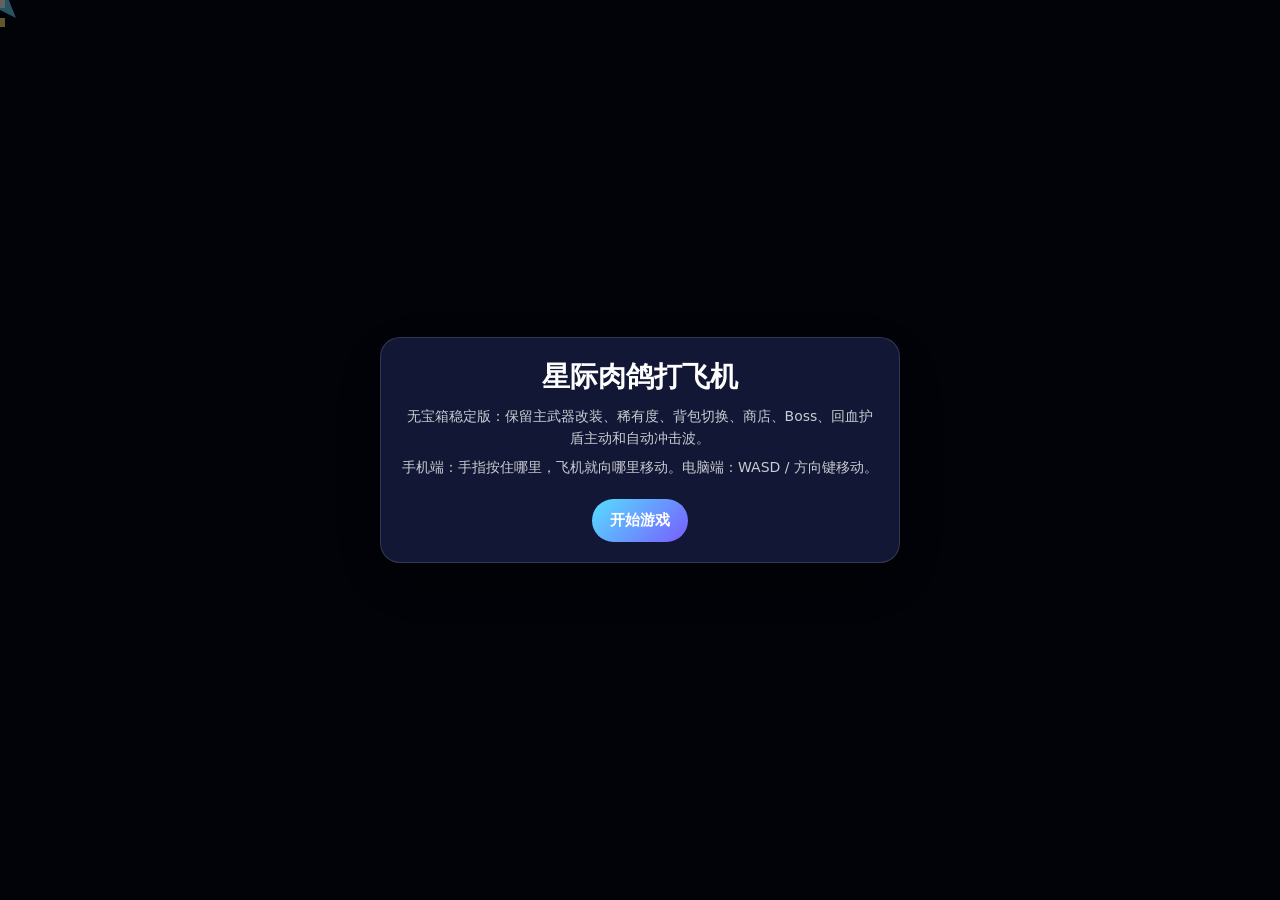
==== plane.html @ 8356c058 "init" ====
﻿<!DOCTYPE html>
<html lang="zh-CN">
<head>
  <meta charset="UTF-8" />
  <meta name="viewport" content="width=device-width, initial-scale=1.0, maximum-scale=1.0, user-scalable=no, viewport-fit=cover" />
  <title>肉鸽打飞机 - 无宝箱稳定版</title>
  <style>
    *{box-sizing:border-box;-webkit-tap-highlight-color:transparent;user-select:none}
    html,body{margin:0;width:100%;height:100%;overflow:hidden;background:#050816;color:#fff;font-family:system-ui,-apple-system,BlinkMacSystemFont,"Segoe UI",sans-serif;touch-action:none}
    #game{display:block;width:100vw;height:100vh;background:radial-gradient(circle at top,#14204a 0%,#050816 58%,#02030a 100%);touch-action:none}
    .panel{position:fixed;inset:0;z-index:20;display:flex;align-items:center;justify-content:center;padding:18px;background:rgba(0,0,0,.62)}
    .card{width:min(94vw,520px);max-height:88vh;overflow:auto;padding:20px;border-radius:20px;background:#111735;border:1px solid rgba(255,255,255,.14);text-align:center;box-shadow:0 18px 60px rgba(0,0,0,.45)}
    h1{margin:0 0 10px;font-size:28px} h2{margin:0 0 12px;font-size:22px} h3{margin:14px 0 8px;font-size:16px;text-align:left}
    p{margin:8px 0;color:rgba(255,255,255,.78);line-height:1.55;font-size:14px}.hidden{display:none!important}
    .btn{border:0;margin-top:12px;padding:12px 18px;border-radius:999px;background:linear-gradient(135deg,#55dfff,#785cff);color:#fff;font-size:15px;font-weight:800;cursor:pointer}
    .btn.secondary{background:rgba(255,255,255,.12);border:1px solid rgba(255,255,255,.16)}
    .btn:active,.floatBtn:active,.item:active,.upgrade:active{transform:scale(.97)}
    #hud{position:fixed;top:calc(8px + env(safe-area-inset-top));left:10px;right:10px;z-index:3;pointer-events:none;font-size:12px;color:rgba(255,255,255,.94);text-shadow:0 2px 6px #000}
    #hudTop{display:flex;justify-content:space-between;gap:8px;margin-bottom:6px}.barWrap{height:7px;border-radius:999px;background:rgba(255,255,255,.15);overflow:hidden;margin-bottom:4px}.bar{height:100%;width:50%;background:#4dff94}#expBar{background:#63dfff}
    #bossWrap{height:9px;border-radius:999px;background:rgba(255,255,255,.15);overflow:hidden;margin-top:6px}#bossBar{height:100%;width:100%;background:#ff4d6d}#bossText{margin-top:2px;color:#ffb3c1;text-align:center;font-weight:800}
    #bottomControls{position:fixed;left:10px;right:10px;bottom:calc(10px + env(safe-area-inset-bottom));z-index:5;display:flex;justify-content:space-between;align-items:flex-end;gap:8px;pointer-events:none}
    #tip{max-width:42vw;padding:8px 10px;border-radius:999px;background:rgba(255,255,255,.08);border:1px solid rgba(255,255,255,.12);color:rgba(255,255,255,.7);font-size:12px;pointer-events:none}
    #rightButtons{display:flex;flex-direction:column;align-items:flex-end;gap:7px;pointer-events:auto}#skillBtns{display:flex;gap:6px;flex-wrap:wrap;justify-content:flex-end;max-width:66vw}#menuBtns{display:flex;gap:6px}
    .floatBtn{border:1px solid rgba(255,255,255,.16);color:#fff;background:rgba(255,255,255,.11);border-radius:999px;padding:9px 11px;font-weight:800;font-size:12px;cursor:pointer}.skillBtn.ready{background:rgba(99,223,255,.28);border-color:rgba(99,223,255,.6)}.skillBtn.cool{opacity:.58}
    #upgradeList,#shopList,#inventoryList,#equipSlots,#skillList,#weaponModList{display:grid;gap:9px;margin-top:12px}.upgrade,.item,.slotCard{padding:11px;text-align:left;border-radius:14px;border:1px solid rgba(255,255,255,.15);background:rgba(255,255,255,.075);cursor:pointer}.upgrade strong,.item strong,.slotCard strong{display:block;font-size:15px;margin-bottom:4px}.upgrade span,.item span,.slotCard span{color:rgba(255,255,255,.74);font-size:13px;line-height:1.42}.row{display:flex;justify-content:space-between;gap:8px;align-items:center}.tag{display:inline-block;border-radius:999px;padding:2px 7px;font-size:12px;background:rgba(255,255,255,.13);color:rgba(255,255,255,.86);margin-right:4px}.price{color:#ffe66d;font-weight:900;white-space:nowrap}.empty{text-align:center;color:rgba(255,255,255,.62);padding:12px;border-radius:14px;background:rgba(255,255,255,.06)}.common{border-color:rgba(255,255,255,.18)}.rare{border-color:rgba(99,223,255,.62);box-shadow:inset 0 0 12px rgba(99,223,255,.08)}.epic{border-color:rgba(180,108,255,.75);box-shadow:inset 0 0 12px rgba(180,108,255,.10)}.legend{border-color:rgba(255,230,109,.85);box-shadow:inset 0 0 14px rgba(255,230,109,.13)}
  </style>
</head>
<body>
<canvas id="game"></canvas>
<div id="hud" class="hidden"><div id="hudTop"><div id="leftInfo"></div><div id="rightInfo"></div></div><div class="barWrap"><div id="hpBar" class="bar"></div></div><div class="barWrap"><div id="expBar" class="bar"></div></div><div id="bossHud" class="hidden"><div id="bossText">BOSS</div><div id="bossWrap"><div id="bossBar"></div></div></div></div>
<div id="bottomControls" class="hidden"><div id="tip">手机：手指按哪，飞机去哪</div><div id="rightButtons"><div id="skillBtns"></div><div id="menuBtns"><button id="soundBtn" class="floatBtn">音效 开</button><button id="bagBtn" class="floatBtn">背包</button><button id="shopBtn" class="floatBtn">商店</button></div></div></div>
<div id="startPanel" class="panel"><div class="card"><h1>星际肉鸽打飞机</h1><p>无宝箱稳定版：保留主武器改装、稀有度、背包切换、商店、Boss、回血护盾主动和自动冲击波。</p><p>手机端：手指按住哪里，飞机就向哪里移动。电脑端：WASD / 方向键移动。</p><button id="startBtn" class="btn">开始游戏</button></div></div>
<div id="upgradePanel" class="panel hidden"><div class="card"><h2>升级！选择一个强化</h2><div id="upgradeList"></div></div></div>
<div id="inventoryPanel" class="panel hidden"><div class="card"><h2>背包 / 装备 / 技能</h2><h3>主动技能</h3><div id="skillList"></div><h3>主武器改装</h3><div id="weaponModList"></div><h3>装备槽</h3><div id="equipSlots"></div><h3>装备背包</h3><div id="inventoryList"></div><button id="closeBagBtn" class="btn secondary">继续战斗</button></div></div>
<div id="shopPanel" class="panel hidden"><div class="card"><h2>金币商店</h2><p id="shopCoinText"></p><div id="shopList"></div><button id="refreshShopBtn" class="btn secondary">刷新商品 15 金币</button><button id="closeShopBtn" class="btn">继续战斗</button></div></div>
<div id="gameOverPanel" class="panel hidden"><div class="card"><h2>游戏结束</h2><p id="finalStats"></p><button id="restartBtn" class="btn">再来一局</button></div></div>
<script>
'use strict';
const q=id=>document.getElementById(id);const canvas=q('game');const ctx=canvas.getContext('2d',{alpha:false,desynchronized:true});
const IS_TOUCH=navigator.maxTouchPoints>0||innerWidth<760;const LOW=IS_TOUCH;const TARGET_FRAME=1000/90;const DPR_CAP=LOW?.95:1.35;let DPR=1,W=0,H=0;
const rand=(a,b)=>Math.random()*(b-a)+a,clamp=(v,a,b)=>v<a?a:v>b?b:v,sqr=v=>v*v,pick=a=>a[Math.floor(Math.random()*a.length)];
const audio={ctx:null,master:null,noise:null,muted:false,last:{}};function initAudio(){if(audio.ctx||!window.AudioContext&&!window.webkitAudioContext)return;const Ctx=window.AudioContext||window.webkitAudioContext;audio.ctx=new Ctx();audio.master=audio.ctx.createGain();audio.master.gain.value=.42;audio.master.connect(audio.ctx.destination);const len=audio.ctx.sampleRate,buf=audio.ctx.createBuffer(1,len,audio.ctx.sampleRate),data=buf.getChannelData(0);for(let i=0;i<len;i++)data[i]=(Math.random()*2-1)*(1-i/len);audio.noise=buf}function unlockAudio(){initAudio();if(audio.ctx&&audio.ctx.state==='suspended')audio.ctx.resume()}function setSoundButton(){const b=q('soundBtn');if(b)b.textContent=audio.muted?'音效 关':'音效 开'}function canSfx(name,gap=.02){if(!audio.ctx||audio.muted)return false;const now=audio.ctx.currentTime,last=audio.last[name]||0;if(now-last<gap)return false;audio.last[name]=now;return true}function tone(freq,dur,type='sine',vol=.08,slide=0,when=0){if(!audio.ctx)return;const t=audio.ctx.currentTime+when,o=audio.ctx.createOscillator(),g=audio.ctx.createGain();o.type=type;o.frequency.setValueAtTime(freq,t);if(slide)o.frequency.exponentialRampToValueAtTime(Math.max(30,freq*slide),t+dur);g.gain.setValueAtTime(0,t);g.gain.linearRampToValueAtTime(vol,t+.006);g.gain.exponentialRampToValueAtTime(.0001,t+dur);o.connect(g);g.connect(audio.master);o.start(t);o.stop(t+dur+.02)}function noise(dur,vol=.08,filter=900,when=0){if(!audio.ctx||!audio.noise)return;const t=audio.ctx.currentTime+when,s=audio.ctx.createBufferSource(),f=audio.ctx.createBiquadFilter(),g=audio.ctx.createGain();s.buffer=audio.noise;f.type='lowpass';f.frequency.setValueAtTime(filter,t);g.gain.setValueAtTime(vol,t);g.gain.exponentialRampToValueAtTime(.0001,t+dur);s.connect(f);f.connect(g);g.connect(audio.master);s.start(t);s.stop(t+dur+.02)}function sfx(name){if(!audio.ctx||audio.muted)return;switch(name){case'shoot':if(canSfx(name,.045))tone(680,.055,'square',.025,.55);break;case'missile':if(canSfx(name,.12)){tone(260,.13,'sawtooth',.04,1.8);noise(.08,.018,1300)}break;case'laser':if(canSfx(name,.16)){tone(980,.18,'triangle',.035,.72);tone(1480,.12,'sine',.018,.86)}break;case'heavy':if(canSfx(name,.14)){tone(120,.14,'sawtooth',.06,.55);noise(.09,.035,500)}break;case'explode':if(canSfx(name,.055)){noise(.24,.085,760);tone(95,.18,'sawtooth',.035,.45)}break;case'boss':noise(.45,.16,520);tone(70,.45,'sawtooth',.07,.35);tone(180,.16,'square',.045,1.7,.08);break;case'hurt':if(canSfx(name,.25)){tone(170,.18,'sawtooth',.06,.55);noise(.1,.035,650)}break;case'level':tone(520,.12,'triangle',.055,1.18);tone(780,.12,'triangle',.055,1.18,.1);tone(1040,.2,'triangle',.06,1.1,.2);break;case'skill':if(canSfx(name,.18)){tone(360,.1,'triangle',.05,1.9);tone(720,.16,'sine',.04,.75,.06)}break;case'pickup':if(canSfx(name,.055))tone(1180,.045,'sine',.025,1.35);break;case'buy':tone(660,.07,'triangle',.04,1.25);tone(980,.1,'triangle',.04,1.1,.07);break;case'bad':if(canSfx(name,.18))tone(150,.14,'square',.045,.65);break;case'ui':if(canSfx(name,.04))tone(520,.045,'triangle',.022,1.15);break;case'start':tone(440,.09,'triangle',.05,1.45);tone(660,.11,'triangle',.05,1.35,.08);break;case'gameover':tone(220,.18,'sawtooth',.055,.72);tone(150,.28,'sawtooth',.05,.6,.16);break}}
function resize(){W=Math.floor(innerWidth);H=Math.floor(innerHeight);DPR=Math.min(devicePixelRatio||1,DPR_CAP);canvas.width=Math.floor(W*DPR);canvas.height=Math.floor(H*DPR);canvas.style.width=W+'px';canvas.style.height=H+'px';ctx.setTransform(DPR,0,0,DPR,0,0);ctx.imageSmoothingEnabled=false}addEventListener('resize',resize);resize();
const MAX_ENEMIES=LOW?50:95,MAX_BULLETS=LOW?170:270,MAX_PARTICLES=LOW?80:190;
const rarityInfo={common:{name:'普通',cls:'common',cost:28,mul:1},rare:{name:'稀有',cls:'rare',cost:58,mul:1.45},epic:{name:'史诗',cls:'epic',cost:96,mul:1.95},legend:{name:'传说',cls:'legend',cost:150,mul:2.65}};
const rarityOrder=['common','rare','epic','legend'],rarityPower={common:1,rare:2,epic:3,legend:4};const rarityName=r=>(rarityInfo[r]||rarityInfo.common).name,rarityCls=r=>(rarityInfo[r]||rarityInfo.common).cls,betterRarity=(a,b)=>rarityOrder.indexOf(b)>rarityOrder.indexOf(a)?b:a;
function randomRarity(bonus=0){const r=Math.random()+bonus;if(r>.965)return'legend';if(r>.82)return'epic';if(r>.45)return'rare';return'common'}
const state={running:false,paused:false,gameOver:false,time:0,score:0,coins:0,kills:0,wave:1,lastFrame:0,lastRender:0,enemySpawnTimer:0,eliteTimer:0,bossTimer:0,shake:0,slowTime:0,stars:[],bullets:[],enemyBullets:[],enemies:[],particles:[],gems:[],texts:[],rings:[],lasers:[],inventory:[],equipped:{'武器':null,'引擎':null,'装甲':null,'芯片':null},skills:[],shopOffers:[],skillUiTick:0};
const player={x:0,y:0,r:15,hp:130,shield:0,level:1,exp:0,expNeed:18,fireTimer:0,invincible:0,baseMaxHp:130,baseSpeed:330,baseFireRate:.145,baseDamage:26,baseBulletSpeed:840,baseBulletSize:5,baseSpread:2,baseMagnet:120,baseCrit:.08,maxHpBonus:0,speedMul:0,fireRateBonus:0,damageMul:0,bulletSpeedMul:0,bulletSizeBonus:0,spreadBonus:0,pierceBonus:0,magnetBonus:0,critBonus:0,coinBonus:0,drone:0,droneTimer:0,autoLaser:0,autoLaserTimer:0,autoMissile:0,autoMissileTimer:0,orbitBall:0,orbitTimer:0,chainLightning:0,chainTimer:0,autoShockwave:0,autoShockwaveTimer:0,primaryWeapon:'bullet',primaryLevel:1,weaponMods:{bullet:{level:1,rarity:'common'}},expBonus:0,armor:0,tempArmor:0,tempArmorTimer:0,regen:0,regenTimer:0,cooldownMul:0,bossDamageMul:0};
const input={keys:new Set(),touching:false,targetX:0,targetY:0};const slotOrder=['武器','引擎','装甲','芯片'];const weaponTypes=['bullet','missile','laser','heavy'];const weaponNames={bullet:'高速弹丸',missile:'追踪导弹',laser:'穿透激光',heavy:'重型炮弹'};const weaponTypeName=t=>weaponNames[t]||'高速弹丸';
function weaponLevel(){return(player.weaponMods[player.primaryWeapon]&&player.weaponMods[player.primaryWeapon].level)||player.primaryLevel||1}function weaponName(){return`${weaponTypeName(player.primaryWeapon)} Lv.${weaponLevel()}`}function switchPrimaryWeapon(type){if(!player.weaponMods[type])return;player.primaryWeapon=type;player.primaryLevel=player.weaponMods[type].level||1;player.fireTimer=0}function addWeaponMod(type,rarity='common'){if(!player.weaponMods[type])player.weaponMods[type]={level:0,rarity};player.weaponMods[type].level+=rarityPower[rarity]||1;player.weaponMods[type].rarity=betterRarity(player.weaponMods[type].rarity||'common',rarity);switchPrimaryWeapon(type)}
const itemTemplates=[{slot:'武器',name:'脉冲机炮',desc:'提升伤害和射速',stats:{damageMul:.18,fireRateBonus:.08}},{slot:'武器',name:'散射弹舱',desc:'增加弹道数量',stats:{spreadBonus:1,damageMul:.08}},{slot:'武器',name:'贯穿弹芯',desc:'增加贯穿和伤害',stats:{pierceBonus:1,damageMul:.12}},{slot:'引擎',name:'矢量喷口',desc:'提升移动速度',stats:{speedMul:.20}},{slot:'引擎',name:'磁吸推进器',desc:'提升速度和吸附范围',stats:{speedMul:.10,magnetBonus:70}},{slot:'装甲',name:'复合装甲',desc:'提升最大生命',stats:{maxHpBonus:45}},{slot:'装甲',name:'偏导护盾',desc:'提升生命并附送护盾',stats:{maxHpBonus:22,shieldBonus:40}},{slot:'芯片',name:'暴击芯片',desc:'提升暴击率和金币收益',stats:{critBonus:.10,coinBonus:.10}},{slot:'芯片',name:'经济模块',desc:'提升金币收益和吸附范围',stats:{coinBonus:.24,magnetBonus:45}}];
function makeItem(forcedRarity=null){const rarity=forcedRarity||randomRarity(),ri=rarityInfo[rarity],t=pick(itemTemplates),stats={};for(const k in t.stats)stats[k]=+(t.stats[k]*ri.mul).toFixed(3);return{id:'i_'+Date.now().toString(36)+Math.random().toString(36).slice(2),slot:t.slot,rarity,name:`${ri.name}·${t.name}`,desc:t.desc,cost:Math.round(ri.cost*rand(.88,1.22)),stats}}
const skillDefs={missile:{name:'导弹齐射',short:'导弹',cd:7.5,desc:'发射一组高伤导弹，优先攻击最近敌人。',use:skillMissile},shock:{name:'冲击波',short:'冲击',cd:10.5,desc:'击退附近敌人，并清除近距离敌方弹丸。',use:skillShock},laser:{name:'轨道激光',short:'激光',cd:12.5,desc:'向上打出持续激光，快速融化直线敌人。',use:skillLaser},freeze:{name:'时滞力场',short:'时滞',cd:14.5,desc:'短时间大幅减速敌人和敌方弹幕。',use:skillFreeze},storm:{name:'弹幕风暴',short:'风暴',cd:9.5,desc:'向四周爆发大量子弹，被包围时很好用。',use:skillStorm},blackhole:{name:'黑洞牵引',short:'黑洞',cd:16.5,desc:'牵引并伤害大范围敌人，同时清除敌方弹幕。',use:skillBlackhole},repair:{name:'紧急维修',short:'维修',cd:18,desc:'立即回复生命，并获得少量护盾。',use:skillRepair},shield:{name:'护盾过载',short:'护盾',cd:20,desc:'获得较厚护盾，并短时间提高减伤。',use:skillShieldOverload},siphon:{name:'生命虹吸',short:'虹吸',cd:22,desc:'伤害周围敌人，并按命中数量回复少量生命。',use:skillSiphon}};
function addOrUpgradeSkill(id,rarity='common'){let s=state.skills.find(x=>x.id===id);if(s){s.level+=rarityPower[rarity]||1;s.rarity=betterRarity(s.rarity||'common',rarity)}else state.skills.push({id,level:rarityPower[rarity]||1,rarity,cdLeft:0});renderSkillButtons()}function skillText(id){const s=state.skills.find(x=>x.id===id),d=skillDefs[id];return s?`${d.name} Lv.${s.level}`:d.name}
const passiveUpgrades=[{name:'三联机炮',desc:'弹道数量 +1。',apply:()=>player.spreadBonus++},{name:'高频扳机',desc:'射速 +14%。',apply:()=>player.fireRateBonus+=.14},{name:'穿甲弹头',desc:'伤害 +24%，子弹变大。',apply:()=>{player.damageMul+=.24;player.bulletSizeBonus+=.35}},{name:'引擎过载',desc:'移动速度 +16%。',apply:()=>player.speedMul+=.16},{name:'维修模块',desc:'最大生命 +25，并回复 40。',apply:()=>{player.maxHpBonus+=25;player.hp=Math.min(stats().maxHp,player.hp+40)}},{name:'磁吸核心',desc:'吸附范围 +80。',apply:()=>player.magnetBonus+=80},{name:'能量护盾',desc:'获得 55 护盾。',apply:()=>player.shield+=55},{name:'暴击芯片',desc:'暴击率 +10%。',apply:()=>player.critBonus+=.10},{name:'贯穿弹道',desc:'贯穿 +1。',apply:()=>player.pierceBonus++},{name:'僚机无人机',desc:'获得 1 个僚机。',apply:()=>player.drone++},{name:'赏金协议',desc:'金币收益 +18%。',apply:()=>player.coinBonus+=.18},{name:'穿透激光副武器',desc:'周期性自动发射贯穿激光。',apply:()=>player.autoLaser++},{name:'追踪导弹舱',desc:'周期性自动发射小型追踪导弹。',apply:()=>player.autoMissile++},{name:'环绕电球',desc:'获得环绕电球，持续碰撞附近敌人。',apply:()=>player.orbitBall++},{name:'连锁电弧',desc:'周期性释放电弧，在多个敌人之间跳跃。',apply:()=>player.chainLightning++},{name:'纳米修复',desc:'获得缓慢自动回血能力。',apply:()=>player.regen++},{name:'装甲镀层',desc:'受到的伤害降低。',apply:()=>player.armor+=.08},{name:'冷却核心',desc:'主动技能冷却减少 10%。',apply:()=>player.cooldownMul+=.10},{name:'经验放大器',desc:'拾取经验增加 18%。',apply:()=>player.expBonus+=.18},{name:'Boss 猎手',desc:'对 Boss 造成的伤害提高 25%。',apply:()=>player.bossDamageMul+=.25},{name:'反应冲击波',desc:'较稀有被动：周期性自动释放冲击波，清理敌方弹丸并击退敌人。',rare:true,apply:()=>player.autoShockwave++}];
function sumGearStats(){const total={};for(const slot of slotOrder){const id=state.equipped[slot],it=state.inventory.find(x=>x.id===id);if(!it)continue;for(const k in it.stats)total[k]=(total[k]||0)+it.stats[k]}return total}function stats(){const g=sumGearStats();return{maxHp:player.baseMaxHp+player.maxHpBonus+(g.maxHpBonus||0),speed:player.baseSpeed*(1+player.speedMul+(g.speedMul||0)),fireRate:Math.max(.045,player.baseFireRate*(1-player.fireRateBonus-(g.fireRateBonus||0))),damage:player.baseDamage*(1+player.damageMul+(g.damageMul||0)),bulletSpeed:player.baseBulletSpeed*(1+player.bulletSpeedMul+(g.bulletSpeedMul||0)),bulletSize:player.baseBulletSize+player.bulletSizeBonus+(g.bulletSizeBonus||0),spread:Math.min(9,player.baseSpread+player.spreadBonus+(g.spreadBonus||0)),pierce:player.pierceBonus+(g.pierceBonus||0),magnet:player.baseMagnet+player.magnetBonus+(g.magnetBonus||0),crit:Math.min(.82,player.baseCrit+player.critBonus+(g.critBonus||0)),coinBonus:player.coinBonus+(g.coinBonus||0),shieldBonus:g.shieldBonus||0}}function statText(st){const n={damageMul:'伤害+',fireRateBonus:'射速+',speedMul:'速度+',maxHpBonus:'生命+',spreadBonus:'弹道+',pierceBonus:'贯穿+',magnetBonus:'吸附+',critBonus:'暴击+',coinBonus:'金币+',shieldBonus:'护盾+'};return Object.entries(st).map(([k,v])=>(k.includes('Mul')||k.includes('Rate')||k.includes('crit')||k.includes('coin'))?`${n[k]}${Math.round(v*100)}%`:`${n[k]}${Math.round(v)}`).join('　')}function difficultyScale(){return 1+state.time/135+state.score/3200}
function resetGame(){Object.assign(state,{running:true,paused:false,gameOver:false,time:0,score:0,coins:35,kills:0,wave:1,lastFrame:performance.now(),lastRender:0,enemySpawnTimer:0,eliteTimer:15,bossTimer:42,shake:0,slowTime:0,bullets:[],enemyBullets:[],enemies:[],particles:[],gems:[],texts:[],rings:[],lasers:[],inventory:[],equipped:{'武器':null,'引擎':null,'装甲':null,'芯片':null},skills:[],shopOffers:[],skillUiTick:0});state.stars=Array.from({length:LOW?72:105},()=>({x:Math.random()*W,y:Math.random()*H,r:rand(.5,1.8),s:rand(18,92),a:rand(.25,.82)}));Object.assign(player,{x:W/2,y:H*.70,r:15,hp:130,shield:0,level:1,exp:0,expNeed:18,fireTimer:0,invincible:0,maxHpBonus:0,speedMul:0,fireRateBonus:0,damageMul:0,bulletSpeedMul:0,bulletSizeBonus:0,spreadBonus:0,pierceBonus:0,magnetBonus:0,critBonus:0,coinBonus:0,drone:0,droneTimer:0,autoLaser:0,autoLaserTimer:0,autoMissile:0,autoMissileTimer:0,orbitBall:0,orbitTimer:0,chainLightning:0,chainTimer:0,autoShockwave:0,autoShockwaveTimer:0,primaryWeapon:'bullet',primaryLevel:1,weaponMods:{bullet:{level:1,rarity:'common'}},expBonus:0,armor:0,tempArmor:0,tempArmorTimer:0,regen:0,regenTimer:0,cooldownMul:0,bossDamageMul:0});const starter={id:'starter_weapon',slot:'武器',rarity:'common',name:'普通·新手双联炮',desc:'初始补强武器',cost:0,stats:{damageMul:.12,fireRateBonus:.06}};state.inventory.push(starter);state.equipped['武器']=starter.id;addOrUpgradeSkill('missile','common');generateShop();['startPanel','upgradePanel','inventoryPanel','shopPanel','gameOverPanel'].forEach(id=>q(id).classList.add('hidden'));q('hud').classList.remove('hidden');q('bottomControls').classList.remove('hidden');renderSkillButtons();updateHud();requestAnimationFrame(loop)}
addEventListener('keydown',e=>{input.keys.add(e.key.toLowerCase());if(['arrowleft','arrowright','arrowup','arrowdown',' '].includes(e.key.toLowerCase()))e.preventDefault()});addEventListener('keyup',e=>input.keys.delete(e.key.toLowerCase()));function setTouch(e){input.touching=true;input.targetX=e.clientX;input.targetY=e.clientY}canvas.addEventListener('pointerdown',e=>{if(!state.running||state.paused||state.gameOver)return;canvas.setPointerCapture&&canvas.setPointerCapture(e.pointerId);setTouch(e);e.preventDefault()},{passive:false});canvas.addEventListener('pointermove',e=>{if(!input.touching||state.paused||state.gameOver)return;setTouch(e);e.preventDefault()},{passive:false});canvas.addEventListener('pointerup',e=>{input.touching=false;e.preventDefault()},{passive:false});canvas.addEventListener('pointercancel',()=>input.touching=false);
function createBullet(x,y,ang,dmg,st,opt={}){if(state.bullets.length>MAX_BULLETS)state.bullets.shift();const crit=Math.random()<st.crit;state.bullets.push({x,y,vx:Math.cos(ang)*(opt.speed||st.bulletSpeed),vy:Math.sin(ang)*(opt.speed||st.bulletSpeed),r:opt.r||st.bulletSize,damage:dmg*(crit?2:1),life:opt.life||1.4,pierce:opt.pierce===undefined?st.pierce:opt.pierce,crit,color:opt.color||null,homing:!!opt.homing})}function nearestEnemies(n=1){return[...state.enemies].sort((a,b)=>sqr(a.x-player.x)+sqr(a.y-player.y)-sqr(b.x-player.x)-sqr(b.y-player.y)).slice(0,n)}function shoot(){const st=stats(),lv=weaponLevel();if(player.primaryWeapon==='missile'){sfx('missile');const count=1+Math.floor(lv/2),targets=nearestEnemies(Math.max(1,count));for(let i=0;i<count;i++){const t=targets[i%Math.max(1,targets.length)],a=t?Math.atan2(t.y-player.y,t.x-player.x):(-Math.PI/2+rand(-.45,.45));createBullet(player.x,player.y-16,a,st.damage*(2+lv*.42),st,{speed:520+lv*28,r:st.bulletSize+2,life:2.5,color:'#ffe66d',pierce:0,homing:true})}return}if(player.primaryWeapon==='laser'){sfx('laser');state.lasers.push({x:player.x,w:18+lv*4,life:.26+lv*.04,dmg:st.damage*(1.25+lv*.48),tick:0});return}if(player.primaryWeapon==='heavy'){sfx('heavy');createBullet(player.x,player.y-18,-Math.PI/2,st.damage*(3.1+lv*.55),st,{speed:520+lv*18,r:st.bulletSize+6+lv*1.2,life:1.85,color:'#ff9966',pierce:1+Math.floor(lv/2)});return}sfx('shoot');const count=st.spread+Math.floor((lv-1)/2),total=Math.min(.82,.13*(count-1)),start=-Math.PI/2-total/2,step=count===1?0:total/(count-1);for(let i=0;i<count;i++)createBullet(player.x,player.y-18,start+step*i,st.damage*(1+lv*.08),st)}function primaryFireInterval(st){const lv=weaponLevel();if(player.primaryWeapon==='missile')return st.fireRate*Math.max(1.45,2.25-lv*.08);if(player.primaryWeapon==='laser')return st.fireRate*Math.max(1.65,2.75-lv*.10);if(player.primaryWeapon==='heavy')return st.fireRate*Math.max(1.85,3.15-lv*.12);return st.fireRate}
function useSkill(skill){if(!state.running||state.paused||state.gameOver||skill.cdLeft>0)return;skillDefs[skill.id].use(skill.level);sfx('skill');skill.cdLeft=Math.max(1.5,skillDefs[skill.id].cd*(1-Math.min(.35,(skill.level-1)*.07)-Math.min(.45,player.cooldownMul)));renderSkillButtons()}function renderSkillButtons(){const box=q('skillBtns');box.innerHTML='';for(const sk of state.skills){const d=skillDefs[sk.id];if(!d)continue;const b=document.createElement('button');b.className='floatBtn skillBtn '+(sk.cdLeft<=0?'ready':'cool');b.textContent=sk.cdLeft<=0?`${d.short} Lv.${sk.level}`:`${d.short} ${sk.cdLeft.toFixed(1)}s`;b.onclick=()=>useSkill(sk);box.appendChild(b)}}
function skillMissile(level){const st=stats(),count=8+level*2,targets=nearestEnemies(count);for(let i=0;i<count;i++){const t=targets[i%Math.max(1,targets.length)],a=t?Math.atan2(t.y-player.y,t.x-player.x)+rand(-.12,.12):(-Math.PI/2+rand(-.8,.8));createBullet(player.x,player.y-18,a,st.damage*(3.4+level*.55),st,{pierce:1+Math.floor(level/2),color:'#ffe66d',r:st.bulletSize+2,life:1.8,homing:true})}addRing(player.x,player.y,60,'#ffe66d')}function skillShock(level){shockwave(175+level*28,80+level*45,30+level*5,'#63dfff')}function skillLaser(level){state.lasers.push({x:player.x,w:28+level*5,life:2.3+level*.2,dmg:70+level*32,tick:0})}function skillFreeze(level){state.slowTime=Math.max(state.slowTime,3.4+level*.45);addRing(player.x,player.y,Math.max(W,H),'#8dffce')}function skillStorm(level){const st=stats(),count=20+level*8;for(let i=0;i<count;i++){const a=i*Math.PI*2/count;createBullet(player.x,player.y,a,st.damage*(1.15+level*.22),st,{speed:520+level*35,r:st.bulletSize+1,life:1.35,pierce:1,color:'#ffe66d'})}addRing(player.x,player.y,150+level*25,'#ffe66d')}function skillBlackhole(level){const range=240+level*38,dmg=95+level*48;for(let i=state.enemies.length-1;i>=0;i--){const e=state.enemies[i];if(sqr(e.x-player.x)+sqr(e.y-player.y)<sqr(range)){const dx=player.x-e.x,dy=player.y-e.y,l=Math.hypot(dx,dy)||1;e.x+=dx/l*(36+level*6);e.y+=dy/l*(36+level*6);hitEnemy(e,dmg);if(e.hp<=0)killEnemy(i,e)}}clearEnemyBullets(range);addRing(player.x,player.y,range,'#b46cff')}function skillRepair(level){const st=stats();player.hp=Math.min(st.maxHp,player.hp+55+level*35);player.shield+=35+level*22;addRing(player.x,player.y,110+level*18,'#4dff94')}function skillShieldOverload(level){player.shield+=60+level*32;player.tempArmor=Math.max(player.tempArmor,.16+level*.035);player.tempArmorTimer=Math.max(player.tempArmorTimer,4.5+level*.45);addRing(player.x,player.y,125+level*18,'#63dfff')}function skillSiphon(level){const range=170+level*24,dmg=45+level*26;let hit=0;for(let i=state.enemies.length-1;i>=0;i--){const e=state.enemies[i];if(sqr(e.x-player.x)+sqr(e.y-player.y)<sqr(range)){hit++;hitEnemy(e,dmg);if(e.hp<=0)killEnemy(i,e)}}const st=stats();player.hp=Math.min(st.maxHp,player.hp+Math.min(75+level*18,hit*(5+level*2)));player.shield+=Math.min(45+level*10,hit*(3+level));addRing(player.x,player.y,range,'#ff7ac8')}function clearEnemyBullets(range){for(let i=state.enemyBullets.length-1;i>=0;i--){const b=state.enemyBullets[i];if(sqr(b.x-player.x)+sqr(b.y-player.y)<sqr(range))state.enemyBullets.splice(i,1)}}function shockwave(range,dmg,push,color){clearEnemyBullets(range);for(let i=state.enemies.length-1;i>=0;i--){const e=state.enemies[i];if(sqr(e.x-player.x)+sqr(e.y-player.y)<sqr(range+e.r)){const dx=e.x-player.x,dy=e.y-player.y,l=Math.hypot(dx,dy)||1;e.x+=dx/l*push;e.y+=dy/l*push;hitEnemy(e,dmg);if(e.hp<=0)killEnemy(i,e)}}addRing(player.x,player.y,range,color)}function addRing(x,y,r,color){state.rings.push({x,y,r,life:.35,max:.35,color})}
function handleAutoWeapons(dt,st){if(player.autoLaser>0){player.autoLaserTimer-=dt;if(player.autoLaserTimer<=0){const t=nearestEnemies(1)[0];state.lasers.push({x:t?t.x:player.x,w:14+player.autoLaser*4,life:.42+player.autoLaser*.05,dmg:55+player.autoLaser*32,tick:0});player.autoLaserTimer=Math.max(1.05,2.75-player.autoLaser*.23)}}if(player.autoMissile>0){player.autoMissileTimer-=dt;if(player.autoMissileTimer<=0){const count=1+Math.floor(player.autoMissile/2),targets=nearestEnemies(count);for(let i=0;i<count;i++){const t=targets[i%Math.max(1,targets.length)],a=t?Math.atan2(t.y-player.y,t.x-player.x):(-Math.PI/2+rand(-.5,.5));createBullet(player.x,player.y-15,a,st.damage*(1.7+player.autoMissile*.38),st,{speed:570+player.autoMissile*22,r:st.bulletSize+1.5,life:2.2,color:'#ffe66d',pierce:0,homing:true})}player.autoMissileTimer=Math.max(.95,3.05-player.autoMissile*.26)}}if(player.orbitBall>0){player.orbitTimer-=dt;if(player.orbitTimer<=0){const c=Math.min(6,player.orbitBall);for(let k=0;k<c;k++){const a=state.time*2.7+k*Math.PI*2/c,ox=player.x+Math.cos(a)*54,oy=player.y+Math.sin(a)*36;for(let i=state.enemies.length-1;i>=0;i--){const e=state.enemies[i];if(sqr(e.x-ox)+sqr(e.y-oy)<sqr(e.r+16)){hitEnemy(e,24+player.orbitBall*18);if(e.hp<=0)killEnemy(i,e)}}}player.orbitTimer=.18}}if(player.chainLightning>0){player.chainTimer-=dt;if(player.chainTimer<=0){fireChainLightning(player.chainLightning);player.chainTimer=Math.max(1.15,3.4-player.chainLightning*.22)}}if(player.autoShockwave>0){player.autoShockwaveTimer-=dt;if(player.autoShockwaveTimer<=0){shockwave(135+player.autoShockwave*24,28+player.autoShockwave*18,26+player.autoShockwave*5,'#63dfff');player.autoShockwaveTimer=Math.max(3.8,8.5-player.autoShockwave*.55)}}}function fireChainLightning(level){let point={x:player.x,y:player.y};const used=new Set(),jumps=2+level;for(let j=0;j<jumps;j++){let best=-1,bestD=999999;for(let i=0;i<state.enemies.length;i++){const e=state.enemies[i];if(used.has(e))continue;const d=sqr(e.x-point.x)+sqr(e.y-point.y);if(d<bestD&&d<sqr(240+level*18)){bestD=d;best=i}}if(best<0)break;const e=state.enemies[best];used.add(e);addRing(e.x,e.y,34+level*4,'#63dfff');hitEnemy(e,70+level*34);point={x:e.x,y:e.y};if(e.hp<=0)killEnemy(best,e)}}
function spawnEnemy(type='normal'){if(state.enemies.length>=MAX_ENEMIES&&type!=='boss')return;const side=pick([0,1,3]);let x,y;if(type==='boss'){x=W/2;y=-70}else if(side===0){x=rand(0,W);y=-45}else if(side===1){x=W+45;y=rand(55,H*.62)}else{x=-45;y=rand(55,H*.62)}const scale=difficultyScale(),e={x,y,type,hit:0,angle:0,age:0,shoot:rand(1.2,2.1)};if(type==='boss'){
  const kind=pick(['queen','fortress','storm','prism']);
  const cfg={
    queen:{name:'蜂后',color:'#ffcc33',hp:1.08,speed:30,damage:32,desc:'召唤蜂群'},
    fortress:{name:'重炮要塞',color:'#ff5533',hp:1.28,speed:24,damage:42,desc:'重型炮弹'},
    storm:{name:'雷暴母舰',color:'#63dfff',hp:.95,speed:38,damage:30,desc:'环形弹幕'},
    prism:{name:'棱镜核心',color:'#b46cff',hp:1.0,speed:34,damage:34,desc:'交叉光束'}
  }[kind];
  const hp=1800*(1+state.wave*.16+state.score/6000)*cfg.hp;
  Object.assign(e,{r:50,hp,maxHp:hp,speed:cfg.speed,damage:cfg.damage,exp:120,score:1000,coin:120,color:cfg.color,maxLife:9999,boss:true,bossKind:kind,bossName:cfg.name,bossDesc:cfg.desc,cast:0});
}else if(type==='fast')Object.assign(e,{r:11,hp:30*scale,maxHp:30*scale,speed:125+state.wave*3,damage:9,exp:4,score:12,coin:2,color:'#ffdd66',maxLife:16});else if(type==='shooter')Object.assign(e,{r:16,hp:72*scale,maxHp:72*scale,speed:46+state.wave,damage:13,exp:10,score:40,coin:6,color:'#4dff94',maxLife:30,shooter:true,shoot:rand(1,1.8)});else if(type==='tank')Object.assign(e,{r:24,hp:128*scale,maxHp:128*scale,speed:48+state.wave,damage:20,exp:12,score:45,coin:7,color:'#ff5f7e',maxLife:27});else if(type==='elite')Object.assign(e,{r:30,hp:285*scale,maxHp:285*scale,speed:44+state.wave,damage:28,exp:34,score:130,coin:22,color:'#b46cff',maxLife:44});else Object.assign(e,{r:15,hp:50*scale,maxHp:50*scale,speed:72+state.wave*2,damage:14,exp:7,score:22,coin:4,color:'#ff8a5c',maxLife:20});state.enemies.push(e)}function hitEnemy(e,dmg){
  if(e.boss&&e.bossKind==='queen'){
    const guard=state.enemies.find(x=>x.guard&&x.hp>0);
    if(guard){guard.hp-=dmg*.85;guard.hit=.06;return;}
  }
  e.hp-=dmg*(e.boss?1+player.bossDamageMul:1);e.hit=.06
}function killEnemy(index,e){state.score+=e.score;state.kills++;const st=stats(),coins=Math.max(1,Math.round(e.coin*(1+st.coinBonus)*rand(.9,1.25)));state.coins+=coins;dropGems(e);particles(e.x,e.y,e.color,e.boss?20:8,e.boss?1.6:.8);sfx(e.boss?'boss':'explode');if(e.boss){state.coins+=180;const rarity=randomRarity(.28);state.inventory.push(makeItem(rarity));if(Math.random()<.45)addWeaponMod(pick(weaponTypes),rarity);if(Math.random()<.35)addOrUpgradeSkill(pick(Object.keys(skillDefs)),rarity);state.bossTimer=68;text(W/2,95,`击败${e.bossName||'BOSS'}！获得高稀有奖励`,'#ffe66d')}state.enemies.splice(index,1)}function dropGems(e){const n=e.boss?12:e.type==='elite'?6:e.type==='tank'?3:1;for(let i=0;i<n;i++)state.gems.push({x:e.x+rand(-20,20),y:e.y+rand(-20,20),r:5,exp:Math.ceil(e.exp/n),vx:rand(-50,50),vy:rand(-50,50),life:16})}function particles(x,y,color,count=8,power=1){if(LOW||state.particles.length>MAX_PARTICLES)return;for(let i=0;i<count;i++){const a=rand(0,Math.PI*2),s=rand(35,170)*power;state.particles.push({x,y,vx:Math.cos(a)*s,vy:Math.sin(a)*s,r:rand(1.4,4)*power,life:rand(.2,.55),max:.55,color})}}function text(x,y,msg,color='#fff'){if(LOW)return;state.texts.push({x,y,msg,color,life:.7,vy:-30})}function bossShoot(e){
  e.cast=(e.cast||0)+1;
  if(e.bossKind==='queen'){
    if(e.cast%2===1) summonBossMinions(e,'beeShooter',15);
    else summonBossMinions(e,'workerBee',15);
    return;
  }
  if(e.bossKind==='fortress'){
    const base=Math.atan2(player.y-e.y,player.x-e.x);
    for(let i=0;i<4;i++){
      const a=base+(i-1.5)*.16;
      state.enemyBullets.push({x:e.x,y:e.y+e.r*.35,vx:Math.cos(a)*122,vy:Math.sin(a)*122,r:13,damage:22+state.score/2800,life:6,color:'#ff9966'});
    }
    return;
  }
  if(e.bossKind==='storm'){
    const count=LOW?14:20;
    const spin=state.time*.9;
    for(let i=0;i<count;i++){
      const a=spin+i*Math.PI*2/count;
      state.enemyBullets.push({x:e.x,y:e.y,vx:Math.cos(a)*135,vy:Math.sin(a)*135,r:5,damage:11+state.score/3600,life:5,color:'#63dfff'});
    }
    return;
  }
  if(e.bossKind==='prism'){
    const base=Math.atan2(player.y-e.y,player.x-e.x);
    for(let lane=-2;lane<=2;lane++){
      const a=base+lane*.22;
      for(let j=0;j<3;j++) state.enemyBullets.push({x:e.x+lane*10,y:e.y+e.r*.2+j*12,vx:Math.cos(a)*(170+j*24),vy:Math.sin(a)*(170+j*24),r:4,damage:10+state.score/3800,life:4.2,color:'#b46cff'});
    }
    return;
  }
  const base=Math.atan2(player.y-e.y,player.x-e.x),count=LOW?5:7;
  for(let i=0;i<count;i++){const a=base+(i-(count-1)/2)*.18;state.enemyBullets.push({x:e.x,y:e.y+e.r*.4,vx:Math.cos(a)*155,vy:Math.sin(a)*155,r:7,damage:14,life:5})}
}
function summonBossMinions(boss,type,count){
  let made=0;
  for(let i=0;i<count;i++){
    if(state.enemies.length>=MAX_ENEMIES+18) break;
    const a=i*Math.PI*2/count+rand(-.08,.08);
    const d=type==='workerBee'?rand(42,82):rand(55,110);
    const x=boss.x+Math.cos(a)*d;
    const y=boss.y+Math.sin(a)*d;
    const scale=difficultyScale();
    if(type==='workerBee'){
      state.enemies.push({x,y,type:'workerBee',hit:0,angle:0,age:0,r:10,hp:42*scale,maxHp:42*scale,speed:95,damage:8,exp:2,score:8,coin:1,color:'#ffd166',maxLife:18,guard:true,shoot:9});
    }else{
      state.enemies.push({x,y,type:'beeShooter',hit:0,angle:0,age:0,r:10,hp:34*scale,maxHp:34*scale,speed:82,damage:8,exp:3,score:10,coin:1,color:'#ffee88',maxLife:20,shooter:true,shoot:rand(.8,1.7)});
    }
    made++;
  }
  if(made>0) addRing(boss.x,boss.y,type==='workerBee'?105:130,type==='workerBee'?'#ffd166':'#ffee88');
}function enemyShoot(e){const a=Math.atan2(player.y-e.y,player.x-e.x);state.enemyBullets.push({x:e.x,y:e.y,vx:Math.cos(a)*135,vy:Math.sin(a)*135,r:5,damage:10+state.score/2500,life:4})}
function damagePlayer(amount){if(player.invincible>0)return;let left=amount;if(player.shield>0){const used=Math.min(player.shield,left);player.shield-=used;left-=used}if(left>0)player.hp-=left*Math.max(.3,1-Math.min(.7,player.armor+(player.tempArmor||0)));player.invincible=.65;state.shake=.16;sfx('hurt');if(player.hp<=0)endGame()}function gainExp(a){player.exp+=a*(1+player.expBonus);while(player.exp>=player.expNeed){player.exp-=player.expNeed;player.level++;player.expNeed=Math.floor(player.expNeed*1.28+8);player.hp=Math.min(stats().maxHp,player.hp+18);sfx('level');openUpgradePanel();break}}
function makeSkillOffer(){const id=pick(Object.keys(skillDefs)),owned=state.skills.find(s=>s.id===id),rarity=randomRarity(.03);return{type:'skill',skillId:id,rarity,cost:Math.round((owned?75+owned.level*45:70)*rarityInfo[rarity].mul)}}function makeWeaponModOffer(){const type=pick(weaponTypes),rarity=randomRarity(.04);return{type:'weaponMod',weaponType:type,rarity,cost:Math.round((68+rarityPower[rarity]*25)*rarityInfo[rarity].mul)}}function makeShopOffer(){const r=Math.random();if(r<.14)return makeSkillOffer();if(r<.26)return makeWeaponModOffer();return{type:'item',item:makeItem()}}function generateShop(){state.shopOffers=Array.from({length:5},makeShopOffer)}
function openUpgradePanel(){state.paused=true;q('upgradePanel').classList.remove('hidden');q('upgradeList').innerHTML='';const choices=[];while(choices.length<3){const roll=Math.random();if(roll<.14){const id=pick(Object.keys(skillDefs)),rarity=randomRarity(.02);choices.push({rarity,name:state.skills.find(s=>s.id===id)?`升级主动：${skillText(id)}`:`解锁主动：${skillDefs[id].name}`,desc:skillDefs[id].desc,apply:()=>addOrUpgradeSkill(id,rarity)})}else if(roll<.26){const type=pick(weaponTypes),rarity=randomRarity(.02);choices.push({rarity,name:`主武器改装：${weaponTypeName(type)}`,desc:'获得后会加入背包的主武器改装列表，可随时切换。',apply:()=>addWeaponMod(type,rarity)})}else{const pool=passiveUpgrades.filter(u=>!u.rare||Math.random()<.35);const up=pick(pool.length?pool:passiveUpgrades);choices.push({...up,rarity:up.rare?'rare':'common'})}}for(const up of choices){const d=document.createElement('div'),rr=up.rarity||'common';d.className='upgrade '+rarityCls(rr);d.innerHTML=`<strong>${up.name}</strong><span><span class="tag">${rarityName(rr)}</span>${up.desc}</span>`;d.onclick=()=>{sfx('buy');up.apply();resumeGame();updateHud()};q('upgradeList').appendChild(d)}}
function pauseGame(){state.paused=true}function resumeGame(){['inventoryPanel','shopPanel','upgradePanel'].forEach(id=>q(id).classList.add('hidden'));if(!state.gameOver){state.paused=false;state.lastFrame=performance.now();requestAnimationFrame(loop)}}
function renderInventory(){q('skillList').innerHTML=state.skills.map(s=>{const d=skillDefs[s.id],r=s.rarity||'common';return`<div class="slotCard ${rarityCls(r)}"><strong><span class="tag">${rarityName(r)}</span>${d.name} Lv.${s.level}</strong><span>${d.desc}<br>冷却：${d.cd.toFixed(1)} 秒</span></div>`}).join('')||'<div class="empty">暂无主动技能</div>';const mods=player.weaponMods||{bullet:{level:1,rarity:'common'}};q('weaponModList').innerHTML=Object.entries(mods).map(([type,mod])=>{const active=player.primaryWeapon===type,r=mod.rarity||'common';return`<div class="item ${rarityCls(r)}" data-weapon="${type}"><div class="row"><strong>${active?'✅ ':''}${weaponTypeName(type)} Lv.${mod.level||1}</strong><span class="tag">${rarityName(r)}</span></div><span>${active?'当前使用中':'点击切换为主武器'}</span></div>`}).join('');[...q('weaponModList').querySelectorAll('[data-weapon]')].forEach(el=>{el.onclick=()=>{sfx('ui');switchPrimaryWeapon(el.dataset.weapon);renderInventory();updateHud()}});q('equipSlots').innerHTML='';for(const slot of slotOrder){const id=state.equipped[slot],it=state.inventory.find(x=>x.id===id),d=document.createElement('div');d.className='slotCard '+(it?rarityCls(it.rarity):'');d.innerHTML=it?`<strong><span class="tag">${rarityName(it.rarity)}</span>${slot}：${it.name}</strong><span>${it.desc}<br>${statText(it.stats)}</span>`:`<strong>${slot}：未装备</strong><span>可在商店或 Boss 奖励中获得装备。</span>`;q('equipSlots').appendChild(d)}q('inventoryList').innerHTML='';if(!state.inventory.length){q('inventoryList').innerHTML='<div class="empty">背包为空</div>';return}for(const it of state.inventory){const eq=state.equipped[it.slot]===it.id,d=document.createElement('div');d.className='item '+rarityCls(it.rarity);d.innerHTML=`<div class="row"><strong>${it.name}</strong><span class="tag">${rarityName(it.rarity)} · ${it.slot}</span></div><span>${it.desc}<br>${statText(it.stats)}${eq?'<br>✅ 已装备':'<br>点击装备'}</span>`;d.onclick=()=>{sfx('ui');const before=stats().maxHp;state.equipped[it.slot]=it.id;const after=stats().maxHp;if(after>before)player.hp+=after-before;if(it.stats.shieldBonus)player.shield=Math.max(player.shield,it.stats.shieldBonus);player.hp=Math.min(player.hp,after);renderInventory();updateHud()};q('inventoryList').appendChild(d)}}
function renderShop(){q('shopCoinText').textContent=`金币：${state.coins}`;q('shopList').innerHTML='';state.shopOffers.forEach((offer,i)=>{if(!offer)return;const d=document.createElement('div');if(offer.type==='skill'){const def=skillDefs[offer.skillId],owned=state.skills.find(s=>s.id===offer.skillId),r=offer.rarity||'common';d.className='item '+rarityCls(r);d.innerHTML=`<div class="row"><strong>${owned?'升级主动：':'购买主动：'}${def.name}</strong><span class="price">${offer.cost} 金币</span></div><span><span class="tag">${rarityName(r)} · 主动技能</span>${def.desc}${owned?`<br>当前 Lv.${owned.level} → Lv.${owned.level+(rarityPower[r]||1)}`:''}</span>`;d.onclick=()=>{if(state.coins<offer.cost)return flash(d);state.coins-=offer.cost;sfx('buy');addOrUpgradeSkill(offer.skillId,r);state.shopOffers[i]=null;renderShop();updateHud()}}else if(offer.type==='weaponMod'){const r=offer.rarity||'common';d.className='item '+rarityCls(r);d.innerHTML=`<div class="row"><strong>主武器改装：${weaponTypeName(offer.weaponType)}</strong><span class="price">${offer.cost} 金币</span></div><span><span class="tag">${rarityName(r)} · 改装</span>购买后进入主武器改装列表，可在背包切换。</span>`;d.onclick=()=>{if(state.coins<offer.cost)return flash(d);state.coins-=offer.cost;sfx('buy');addWeaponMod(offer.weaponType,r);state.shopOffers[i]=null;renderShop();updateHud()}}else{const it=offer.item;d.className='item '+rarityCls(it.rarity);d.innerHTML=`<div class="row"><strong>${it.name}</strong><span class="price">${it.cost} 金币</span></div><span><span class="tag">${rarityName(it.rarity)} · ${it.slot}</span>${it.desc}<br>${statText(it.stats)}</span>`;d.onclick=()=>{if(state.coins<it.cost)return flash(d);state.coins-=it.cost;sfx('buy');state.inventory.push(it);state.shopOffers[i]=null;renderShop();updateHud()}}q('shopList').appendChild(d)});if(!q('shopList').children.length)q('shopList').innerHTML='<div class="empty">商品已售空，可以刷新商店。</div>'}function flash(el){sfx('bad');el.style.opacity='.45';setTimeout(()=>el.style.opacity='1',160)}
function keyVec(){let x=0,y=0;if(input.keys.has('arrowleft')||input.keys.has('a'))x--;if(input.keys.has('arrowright')||input.keys.has('d'))x++;if(input.keys.has('arrowup')||input.keys.has('w'))y--;if(input.keys.has('arrowdown')||input.keys.has('s'))y++;const l=Math.hypot(x,y);return l>1?{x:x/l,y:y/l}:{x,y}}
function update(dt){if(state.paused||state.gameOver)return;state.time+=dt;state.wave=1+Math.floor(state.time/25);state.slowTime=Math.max(0,state.slowTime-dt);state.shake=Math.max(0,state.shake-dt);player.invincible=Math.max(0,player.invincible-dt);player.tempArmorTimer=Math.max(0,player.tempArmorTimer-dt);if(player.tempArmorTimer<=0)player.tempArmor=0;const st=stats();player.hp=Math.min(player.hp,st.maxHp);for(const s of state.stars){s.y+=s.s*dt;if(s.y>H+5){s.y=-5;s.x=Math.random()*W}}if(input.touching){const dx=input.targetX-player.x,dy=input.targetY-player.y,d=Math.hypot(dx,dy),step=Math.max(st.speed*1.65,720)*dt;if(d<=step){player.x=input.targetX;player.y=input.targetY}else{player.x+=dx/d*step;player.y+=dy/d*step}}else{const v=keyVec();player.x+=v.x*st.speed*dt;player.y+=v.y*st.speed*dt}player.x=clamp(player.x,22,W-22);player.y=clamp(player.y,60,H-24);player.fireTimer-=dt;if(player.fireTimer<=0){shoot();player.fireTimer=primaryFireInterval(st)}if(player.regen>0){player.regenTimer-=dt;if(player.regenTimer<=0){player.hp=Math.min(st.maxHp,player.hp+player.regen*(2.5+state.time/180));player.regenTimer=1}}if(player.drone>0){player.droneTimer-=dt;if(player.droneTimer<=0){for(let i=0;i<player.drone;i++)createBullet(player.x+(i-(player.drone-1)/2)*24,player.y+8,-Math.PI/2+rand(-.3,.3),st.damage*.58,st,{r:st.bulletSize*.8});player.droneTimer=Math.max(.13,.5-player.drone*.07)}}handleAutoWeapons(dt,st);const diff=difficultyScale();state.enemySpawnTimer-=dt;const spawnInt=Math.max(.14,.86-state.wave*.038-state.score/15000);if(state.enemySpawnTimer<=0){const r=Math.random();if(state.score>900&&r<Math.min(.2,(diff-1)*.065))spawnEnemy('shooter');else if(r<Math.min(.18,state.wave*.018))spawnEnemy('tank');else if(r<.36)spawnEnemy('fast');else spawnEnemy('normal');state.enemySpawnTimer=spawnInt}state.eliteTimer-=dt;if(state.eliteTimer<=0){spawnEnemy('elite');state.eliteTimer=Math.max(13,24-state.wave)}state.bossTimer-=dt;if(state.bossTimer<=0&&!state.enemies.some(e=>e.boss)){spawnEnemy('boss');state.bossTimer=999;text(W/2,90,'大BOSS出现！','#ff335f')}for(const sk of state.skills)sk.cdLeft=Math.max(0,sk.cdLeft-dt);state.skillUiTick+=dt;if(state.skillUiTick>.18){state.skillUiTick=0;renderSkillButtons()}for(let i=state.bullets.length-1;i>=0;i--){const b=state.bullets[i];if(b.homing){const t=nearestEnemies(1)[0];if(t){const sp=Math.hypot(b.vx,b.vy)||520,a=Math.atan2(t.y-b.y,t.x-b.x);b.vx=b.vx*.9+Math.cos(a)*sp*.1;b.vy=b.vy*.9+Math.sin(a)*sp*.1}}b.x+=b.vx*dt;b.y+=b.vy*dt;b.life-=dt;if(b.life<=0||b.x<-70||b.x>W+70||b.y<-100||b.y>H+100)state.bullets.splice(i,1)}const slowMul=state.slowTime>0?.35:1;for(let i=state.enemyBullets.length-1;i>=0;i--){const b=state.enemyBullets[i];b.x+=b.vx*dt*slowMul;b.y+=b.vy*dt*slowMul;b.life-=dt;if(b.life<=0||b.x<-50||b.x>W+50||b.y<-50||b.y>H+50)state.enemyBullets.splice(i,1);else if(sqr(b.x-player.x)+sqr(b.y-player.y)<sqr(b.r+player.r)){damagePlayer(b.damage);state.enemyBullets.splice(i,1)}}for(let i=state.enemies.length-1;i>=0;i--){const e=state.enemies[i];e.age+=dt;e.hit=Math.max(0,e.hit-dt);if(!e.boss&&e.age>e.maxLife){state.enemies.splice(i,1);continue}const dx=player.x-e.x,dy=player.y-e.y,l=Math.hypot(dx,dy)||1,sp=e.speed*slowMul;if(e.boss){if(e.y<90)e.y+=e.speed*dt;else{e.x+=Math.sin(state.time*.65)*18*dt;e.y+=Math.sin(state.time*.9)*8*dt}}else{e.x+=dx/l*sp*dt;e.y+=dy/l*sp*dt}e.angle+=dt*3*slowMul;if(sqr(e.x-player.x)+sqr(e.y-player.y)<sqr(e.r+player.r)){damagePlayer(e.damage);if(!e.boss){state.enemies.splice(i,1);continue}}if(e.boss){e.shoot-=dt;if(e.shoot<=0){bossShoot(e);e.shoot=Math.max(.55,1.2-state.wave*.025-state.score/30000)}}else if(e.shooter){e.shoot-=dt*slowMul;if(e.shoot<=0){enemyShoot(e);e.shoot=Math.max(.95,2.15-state.score/16000)}}}for(let li=state.lasers.length-1;li>=0;li--){const l=state.lasers[li];l.life-=dt;l.tick-=dt;if(l.tick<=0){l.tick=.12;for(let i=state.enemies.length-1;i>=0;i--){const e=state.enemies[i];if(Math.abs(e.x-l.x)<l.w+e.r&&e.y<player.y+40){hitEnemy(e,l.dmg);if(e.hp<=0)killEnemy(i,e)}}}if(l.life<=0)state.lasers.splice(li,1)}for(let bi=state.bullets.length-1;bi>=0;bi--){const b=state.bullets[bi];for(let ei=state.enemies.length-1;ei>=0;ei--){const e=state.enemies[ei];if(sqr(b.x-e.x)+sqr(b.y-e.y)<sqr(b.r+e.r)){hitEnemy(e,b.damage);if(e.hp<=0)killEnemy(ei,e);if(b.pierce>0)b.pierce--;else state.bullets.splice(bi,1);break}}}for(let i=state.gems.length-1;i>=0;i--){const g=state.gems[i];g.life-=dt;g.x+=g.vx*dt;g.y+=g.vy*dt;g.vx*=Math.pow(.08,dt);g.vy*=Math.pow(.08,dt);const dx=player.x-g.x,dy=player.y-g.y,d2=dx*dx+dy*dy,mag=st.magnet;if(d2<mag*mag){const d=Math.sqrt(d2)||1,pull=760*(1-d/mag);g.x+=dx/d*pull*dt;g.y+=dy/d*pull*dt}if(d2<sqr(player.r+g.r+4)){gainExp(g.exp);sfx('pickup');state.gems.splice(i,1)}else if(g.life<=0)state.gems.splice(i,1)}if(!LOW){for(let i=state.particles.length-1;i>=0;i--){const p=state.particles[i];p.life-=dt;p.x+=p.vx*dt;p.y+=p.vy*dt;if(p.life<=0)state.particles.splice(i,1)}for(let i=state.texts.length-1;i>=0;i--){const t=state.texts[i];t.life-=dt;t.y+=t.vy*dt;if(t.life<=0)state.texts.splice(i,1)}}for(let i=state.rings.length-1;i>=0;i--){state.rings[i].life-=dt;if(state.rings[i].life<=0)state.rings.splice(i,1)}updateHud()}
function updateHud(){const st=stats();q('leftInfo').textContent=`Lv.${player.level} | ${weaponName()} | 分数 ${Math.floor(state.score)} | 波次 ${state.wave}`;q('rightInfo').textContent=`金币 ${state.coins} | 击杀 ${state.kills}`;q('hpBar').style.width=clamp(player.hp/st.maxHp*100,0,100)+'%';q('expBar').style.width=clamp(player.exp/player.expNeed*100,0,100)+'%';const boss=state.enemies.find(e=>e.boss);if(boss){q('bossHud').classList.remove('hidden');q('bossText').textContent=`${boss.bossName||'BOSS'} · ${boss.bossDesc||''}`;q('bossBar').style.width=clamp(boss.hp/boss.maxHp*100,0,100)+'%'}else q('bossHud').classList.add('hidden')}
function draw(){ctx.fillStyle='#050816';ctx.fillRect(0,0,W,H);const sx=state.shake>0?rand(-5,5)*state.shake*3:0,sy=state.shake>0?rand(-5,5)*state.shake*3:0;ctx.save();ctx.translate(sx,sy);ctx.fillStyle='#fff';for(const s of state.stars){ctx.globalAlpha=s.a;if(LOW)ctx.fillRect(s.x,s.y,Math.max(1,s.r),Math.max(1,s.r));else{ctx.beginPath();ctx.arc(s.x,s.y,s.r,0,Math.PI*2);ctx.fill()}}ctx.globalAlpha=1;for(const g of state.gems){ctx.fillStyle='#63dfff';ctx.fillRect(g.x-4,g.y-4,8,8)}for(const b of state.bullets){ctx.fillStyle=b.color||(b.crit?'#ffe66d':'#d9fbff');ctx.beginPath();ctx.arc(b.x,b.y,b.r,0,Math.PI*2);ctx.fill()}for(const b of state.enemyBullets){ctx.fillStyle='#ff4769';ctx.beginPath();ctx.arc(b.x,b.y,b.r,0,Math.PI*2);ctx.fill()}for(const e of state.enemies)drawEnemy(e);for(const l of state.lasers){ctx.globalAlpha=.55;ctx.fillStyle='#b46cff';ctx.fillRect(l.x-l.w/2,0,l.w,player.y+40);ctx.globalAlpha=1}drawPlayer();if(!LOW){for(const p of state.particles){ctx.globalAlpha=Math.max(0,p.life/p.max);ctx.fillStyle=p.color;ctx.fillRect(p.x,p.y,p.r,p.r)}for(const t of state.texts){ctx.globalAlpha=Math.max(0,t.life/.7);ctx.fillStyle=t.color;ctx.font='bold 15px system-ui';ctx.textAlign='center';ctx.fillText(t.msg,t.x,t.y)}ctx.globalAlpha=1}for(const r of state.rings){ctx.globalAlpha=Math.max(0,r.life/r.max);ctx.strokeStyle=r.color;ctx.lineWidth=3;ctx.beginPath();ctx.arc(r.x,r.y,r.r*(1-r.life/r.max),0,Math.PI*2);ctx.stroke()}ctx.globalAlpha=1;ctx.restore()}function drawPlayer(){ctx.save();ctx.translate(player.x,player.y);if(player.invincible>0)ctx.globalAlpha=.55;ctx.fillStyle='#63dfff';ctx.beginPath();ctx.moveTo(0,-22);ctx.lineTo(16,18);ctx.lineTo(0,10);ctx.lineTo(-16,18);ctx.closePath();ctx.fill();ctx.fillStyle='#fff';ctx.fillRect(-5,-8,10,16);ctx.fillStyle='#ffe66d';ctx.fillRect(-5,18,10,9);ctx.restore();if(player.shield>0){ctx.strokeStyle='#63dfff';ctx.lineWidth=2;ctx.beginPath();ctx.arc(player.x,player.y,player.r+10,0,Math.PI*2);ctx.stroke()}if(player.drone>0){ctx.fillStyle='#b46cff';for(let i=0;i<player.drone;i++){const a=state.time*2.4+i*Math.PI*2/player.drone;ctx.beginPath();ctx.arc(player.x+Math.cos(a)*42,player.y+Math.sin(a)*26,5,0,Math.PI*2);ctx.fill()}}if(player.orbitBall>0){const c=Math.min(6,player.orbitBall);ctx.fillStyle='#63dfff';for(let i=0;i<c;i++){const a=state.time*2.7+i*Math.PI*2/c;ctx.beginPath();ctx.arc(player.x+Math.cos(a)*54,player.y+Math.sin(a)*36,7,0,Math.PI*2);ctx.fill()}}}function drawEnemy(e){ctx.save();ctx.translate(e.x,e.y);ctx.rotate(e.angle);ctx.fillStyle=e.hit>0?'#fff':e.color;if(e.boss){ctx.beginPath();ctx.arc(0,0,e.r,0,Math.PI*2);ctx.fill();ctx.fillStyle='#ffccd5';ctx.fillRect(-22,-8,44,16)}else if(e.type==='fast'){ctx.beginPath();ctx.moveTo(0,-e.r);ctx.lineTo(e.r,e.r);ctx.lineTo(-e.r,e.r);ctx.closePath();ctx.fill()}else if(e.shooter){ctx.beginPath();ctx.moveTo(0,-e.r);ctx.lineTo(e.r,e.r);ctx.lineTo(0,e.r*.45);ctx.lineTo(-e.r,e.r);ctx.closePath();ctx.fill()}else ctx.fillRect(-e.r,-e.r,e.r*2,e.r*2);ctx.restore();if(e.hp<e.maxHp&&!e.boss){const w=e.r*2;ctx.fillStyle='rgba(255,255,255,.18)';ctx.fillRect(e.x-e.r,e.y-e.r-8,w,3);ctx.fillStyle='#ff4d6d';ctx.fillRect(e.x-e.r,e.y-e.r-8,w*(e.hp/e.maxHp),3)}}
function endGame(){state.running=false;state.gameOver=true;sfx('gameover');q('bottomControls').classList.add('hidden');q('gameOverPanel').classList.remove('hidden');q('finalStats').innerHTML=`最终分数：<b>${Math.floor(state.score)}</b><br>金币：<b>${state.coins}</b><br>生存时间：<b>${Math.floor(state.time)} 秒</b><br>等级：<b>${player.level}</b>　击杀：<b>${state.kills}</b>`}function loop(now){if(!state.running)return;if(now-state.lastRender<TARGET_FRAME){requestAnimationFrame(loop);return}const dt=Math.min(.05,(now-state.lastFrame)/1000||.016);state.lastFrame=now;state.lastRender=now;update(dt);draw();if(state.running&&!state.paused)requestAnimationFrame(loop)}
q('soundBtn').onclick=()=>{unlockAudio();audio.muted=!audio.muted;setSoundButton();sfx('ui')};q('bagBtn').onclick=()=>{if(!state.running||state.gameOver)return;sfx('ui');pauseGame();renderInventory();q('inventoryPanel').classList.remove('hidden')};q('shopBtn').onclick=()=>{if(!state.running||state.gameOver)return;sfx('ui');pauseGame();renderShop();q('shopPanel').classList.remove('hidden')};q('closeBagBtn').onclick=()=>{sfx('ui');resumeGame()};q('closeShopBtn').onclick=()=>{sfx('ui');resumeGame()};q('refreshShopBtn').onclick=()=>{if(state.coins<15)return sfx('bad');state.coins-=15;sfx('buy');generateShop();renderShop();updateHud()};function safeStart(e){if(e){e.preventDefault();e.stopPropagation()}const now=performance.now();if(safeStart.last&&now-safeStart.last<220)return;safeStart.last=now;unlockAudio();sfx('start');resetGame()}q('startBtn').addEventListener('click',safeStart);q('startBtn').addEventListener('pointerup',safeStart,{passive:false});q('restartBtn').addEventListener('click',safeStart);q('restartBtn').addEventListener('pointerup',safeStart,{passive:false});setSoundButton();
draw();
</script>
</body>
</html>
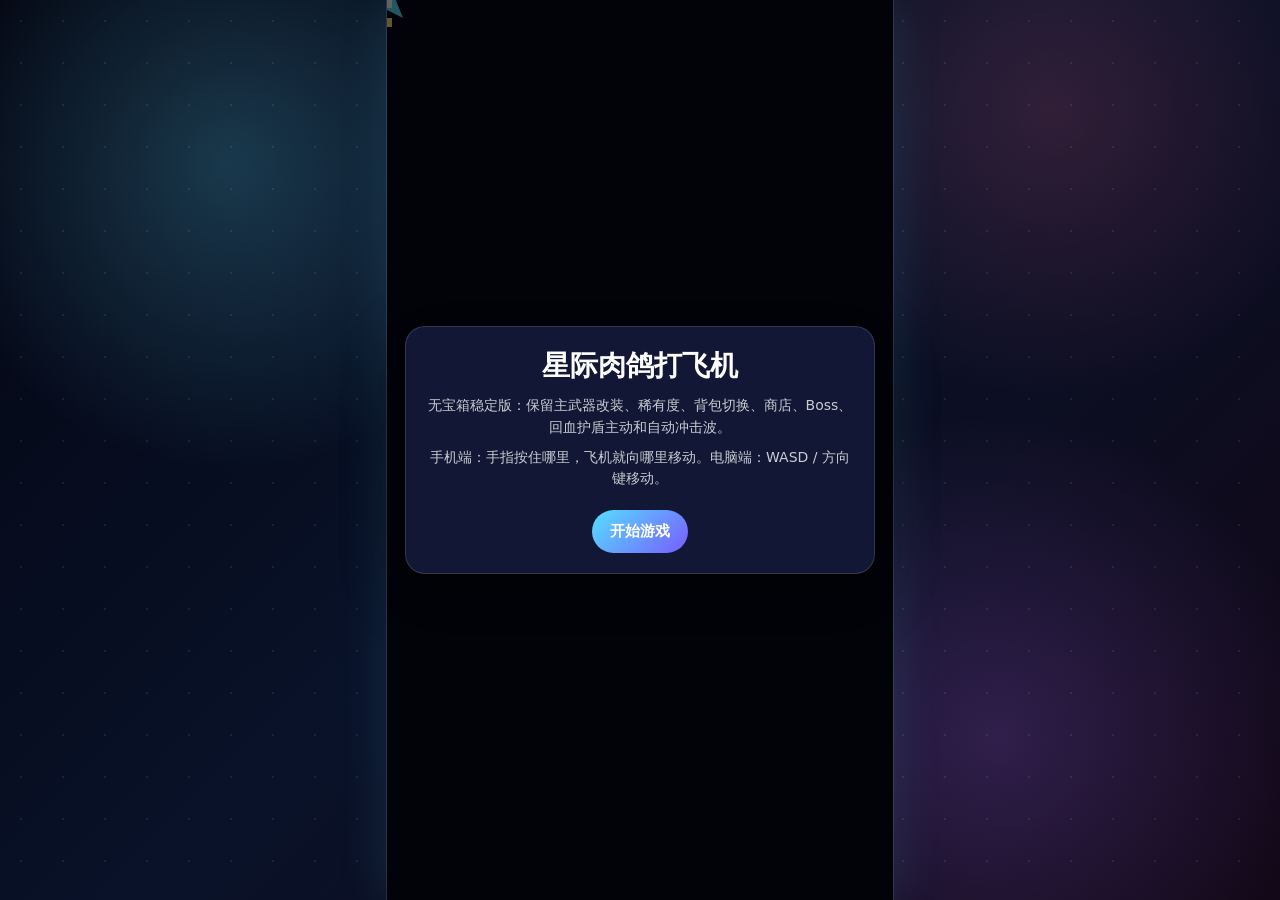
==== commit 89412e63: "Prepare GitHub Pages entry" ====
--- a/plane.html
+++ b/plane.html
@@ -5,22 +5,29 @@
   <meta name="viewport" content="width=device-width, initial-scale=1.0, maximum-scale=1.0, user-scalable=no, viewport-fit=cover" />
   <title>肉鸽打飞机 - 无宝箱稳定版</title>
   <style>
+    :root{--game-w:100vw;--game-left:0px}
     *{box-sizing:border-box;-webkit-tap-highlight-color:transparent;user-select:none}
     html,body{margin:0;width:100%;height:100%;overflow:hidden;background:#050816;color:#fff;font-family:system-ui,-apple-system,BlinkMacSystemFont,"Segoe UI",sans-serif;touch-action:none}
-    #game{display:block;width:100vw;height:100vh;background:radial-gradient(circle at top,#14204a 0%,#050816 58%,#02030a 100%);touch-action:none}
-    .panel{position:fixed;inset:0;z-index:20;display:flex;align-items:center;justify-content:center;padding:18px;background:rgba(0,0,0,.62)}
-    .card{width:min(94vw,520px);max-height:88vh;overflow:auto;padding:20px;border-radius:20px;background:#111735;border:1px solid rgba(255,255,255,.14);text-align:center;box-shadow:0 18px 60px rgba(0,0,0,.45)}
+    body{background:
+      radial-gradient(circle at 18% 18%,rgba(99,223,255,.22),transparent 24%),
+      radial-gradient(circle at 82% 12%,rgba(255,102,141,.16),transparent 22%),
+      radial-gradient(circle at 78% 82%,rgba(180,108,255,.20),transparent 26%),
+      linear-gradient(135deg,#030511 0%,#091229 48%,#120716 100%)}
+    body:before{content:"";position:fixed;inset:0;pointer-events:none;background-image:radial-gradient(circle,rgba(255,255,255,.42) 0 1px,transparent 1.5px);background-size:42px 42px;opacity:.18}
+    #game{position:fixed;top:0;left:var(--game-left);display:block;width:var(--game-w);height:100vh;background:radial-gradient(circle at top,#14204a 0%,#050816 58%,#02030a 100%);touch-action:none;box-shadow:0 0 0 1px rgba(255,255,255,.10),0 0 48px rgba(99,223,255,.14)}
+    .panel{position:fixed;top:0;bottom:0;left:var(--game-left);right:calc(100vw - var(--game-left) - var(--game-w));z-index:20;display:flex;align-items:center;justify-content:center;padding:18px;background:rgba(0,0,0,.62)}
+    .card{width:min(calc(var(--game-w) - 36px),520px);max-height:88vh;overflow:auto;padding:20px;border-radius:20px;background:#111735;border:1px solid rgba(255,255,255,.14);text-align:center;box-shadow:0 18px 60px rgba(0,0,0,.45)}
     h1{margin:0 0 10px;font-size:28px} h2{margin:0 0 12px;font-size:22px} h3{margin:14px 0 8px;font-size:16px;text-align:left}
     p{margin:8px 0;color:rgba(255,255,255,.78);line-height:1.55;font-size:14px}.hidden{display:none!important}
     .btn{border:0;margin-top:12px;padding:12px 18px;border-radius:999px;background:linear-gradient(135deg,#55dfff,#785cff);color:#fff;font-size:15px;font-weight:800;cursor:pointer}
     .btn.secondary{background:rgba(255,255,255,.12);border:1px solid rgba(255,255,255,.16)}
     .btn:active,.floatBtn:active,.item:active,.upgrade:active{transform:scale(.97)}
-    #hud{position:fixed;top:calc(8px + env(safe-area-inset-top));left:10px;right:10px;z-index:3;pointer-events:none;font-size:12px;color:rgba(255,255,255,.94);text-shadow:0 2px 6px #000}
+    #hud{position:fixed;top:calc(8px + env(safe-area-inset-top));left:calc(var(--game-left) + 10px);right:calc(100vw - var(--game-left) - var(--game-w) + 10px);z-index:3;pointer-events:none;font-size:12px;color:rgba(255,255,255,.94);text-shadow:0 2px 6px #000}
     #hudTop{display:flex;justify-content:space-between;gap:8px;margin-bottom:6px}.barWrap{height:7px;border-radius:999px;background:rgba(255,255,255,.15);overflow:hidden;margin-bottom:4px}.bar{height:100%;width:50%;background:#4dff94}#expBar{background:#63dfff}
     #bossWrap{height:9px;border-radius:999px;background:rgba(255,255,255,.15);overflow:hidden;margin-top:6px}#bossBar{height:100%;width:100%;background:#ff4d6d}#bossText{margin-top:2px;color:#ffb3c1;text-align:center;font-weight:800}
-    #bottomControls{position:fixed;left:10px;right:10px;bottom:calc(10px + env(safe-area-inset-bottom));z-index:5;display:flex;justify-content:space-between;align-items:flex-end;gap:8px;pointer-events:none}
-    #tip{max-width:42vw;padding:8px 10px;border-radius:999px;background:rgba(255,255,255,.08);border:1px solid rgba(255,255,255,.12);color:rgba(255,255,255,.7);font-size:12px;pointer-events:none}
-    #rightButtons{display:flex;flex-direction:column;align-items:flex-end;gap:7px;pointer-events:auto}#skillBtns{display:flex;gap:6px;flex-wrap:wrap;justify-content:flex-end;max-width:66vw}#menuBtns{display:flex;gap:6px}
+    #bottomControls{position:fixed;left:calc(var(--game-left) + 10px);right:calc(100vw - var(--game-left) - var(--game-w) + 10px);bottom:calc(10px + env(safe-area-inset-bottom));z-index:5;display:flex;justify-content:space-between;align-items:flex-end;gap:8px;pointer-events:none}
+    #tip{max-width:42%;padding:8px 10px;border-radius:999px;background:rgba(255,255,255,.08);border:1px solid rgba(255,255,255,.12);color:rgba(255,255,255,.7);font-size:12px;pointer-events:none}
+    #rightButtons{display:flex;flex-direction:column;align-items:flex-end;gap:7px;pointer-events:auto}#skillBtns{display:flex;gap:6px;flex-wrap:wrap;justify-content:flex-end;max-width:66%}#menuBtns{display:flex;gap:6px}
     .floatBtn{border:1px solid rgba(255,255,255,.16);color:#fff;background:rgba(255,255,255,.11);border-radius:999px;padding:9px 11px;font-weight:800;font-size:12px;cursor:pointer}.skillBtn.ready{background:rgba(99,223,255,.28);border-color:rgba(99,223,255,.6)}.skillBtn.cool{opacity:.58}
     #upgradeList,#shopList,#inventoryList,#equipSlots,#skillList,#weaponModList{display:grid;gap:9px;margin-top:12px}.upgrade,.item,.slotCard{padding:11px;text-align:left;border-radius:14px;border:1px solid rgba(255,255,255,.15);background:rgba(255,255,255,.075);cursor:pointer}.upgrade strong,.item strong,.slotCard strong{display:block;font-size:15px;margin-bottom:4px}.upgrade span,.item span,.slotCard span{color:rgba(255,255,255,.74);font-size:13px;line-height:1.42}.row{display:flex;justify-content:space-between;gap:8px;align-items:center}.tag{display:inline-block;border-radius:999px;padding:2px 7px;font-size:12px;background:rgba(255,255,255,.13);color:rgba(255,255,255,.86);margin-right:4px}.price{color:#ffe66d;font-weight:900;white-space:nowrap}.empty{text-align:center;color:rgba(255,255,255,.62);padding:12px;border-radius:14px;background:rgba(255,255,255,.06)}.common{border-color:rgba(255,255,255,.18)}.rare{border-color:rgba(99,223,255,.62);box-shadow:inset 0 0 12px rgba(99,223,255,.08)}.epic{border-color:rgba(180,108,255,.75);box-shadow:inset 0 0 12px rgba(180,108,255,.10)}.legend{border-color:rgba(255,230,109,.85);box-shadow:inset 0 0 14px rgba(255,230,109,.13)}
   </style>
@@ -37,10 +44,10 @@
 <script>
 'use strict';
 const q=id=>document.getElementById(id);const canvas=q('game');const ctx=canvas.getContext('2d',{alpha:false,desynchronized:true});
-const IS_TOUCH=navigator.maxTouchPoints>0||innerWidth<760;const LOW=IS_TOUCH;const TARGET_FRAME=1000/90;const DPR_CAP=LOW?.95:1.35;let DPR=1,W=0,H=0;
+const IS_TOUCH=navigator.maxTouchPoints>0||innerWidth<760;const LOW=IS_TOUCH;const TARGET_FRAME=1000/90;const DPR_CAP=LOW?.95:1.35;const GAME_ASPECT=9/16,DESKTOP_MAX_W=540;let DPR=1,W=0,H=0,GAME_LEFT=0;
 const rand=(a,b)=>Math.random()*(b-a)+a,clamp=(v,a,b)=>v<a?a:v>b?b:v,sqr=v=>v*v,pick=a=>a[Math.floor(Math.random()*a.length)];
 const audio={ctx:null,master:null,noise:null,muted:false,last:{}};function initAudio(){if(audio.ctx||!window.AudioContext&&!window.webkitAudioContext)return;const Ctx=window.AudioContext||window.webkitAudioContext;audio.ctx=new Ctx();audio.master=audio.ctx.createGain();audio.master.gain.value=.42;audio.master.connect(audio.ctx.destination);const len=audio.ctx.sampleRate,buf=audio.ctx.createBuffer(1,len,audio.ctx.sampleRate),data=buf.getChannelData(0);for(let i=0;i<len;i++)data[i]=(Math.random()*2-1)*(1-i/len);audio.noise=buf}function unlockAudio(){initAudio();if(audio.ctx&&audio.ctx.state==='suspended')audio.ctx.resume()}function setSoundButton(){const b=q('soundBtn');if(b)b.textContent=audio.muted?'音效 关':'音效 开'}function canSfx(name,gap=.02){if(!audio.ctx||audio.muted)return false;const now=audio.ctx.currentTime,last=audio.last[name]||0;if(now-last<gap)return false;audio.last[name]=now;return true}function tone(freq,dur,type='sine',vol=.08,slide=0,when=0){if(!audio.ctx)return;const t=audio.ctx.currentTime+when,o=audio.ctx.createOscillator(),g=audio.ctx.createGain();o.type=type;o.frequency.setValueAtTime(freq,t);if(slide)o.frequency.exponentialRampToValueAtTime(Math.max(30,freq*slide),t+dur);g.gain.setValueAtTime(0,t);g.gain.linearRampToValueAtTime(vol,t+.006);g.gain.exponentialRampToValueAtTime(.0001,t+dur);o.connect(g);g.connect(audio.master);o.start(t);o.stop(t+dur+.02)}function noise(dur,vol=.08,filter=900,when=0){if(!audio.ctx||!audio.noise)return;const t=audio.ctx.currentTime+when,s=audio.ctx.createBufferSource(),f=audio.ctx.createBiquadFilter(),g=audio.ctx.createGain();s.buffer=audio.noise;f.type='lowpass';f.frequency.setValueAtTime(filter,t);g.gain.setValueAtTime(vol,t);g.gain.exponentialRampToValueAtTime(.0001,t+dur);s.connect(f);f.connect(g);g.connect(audio.master);s.start(t);s.stop(t+dur+.02)}function sfx(name){if(!audio.ctx||audio.muted)return;switch(name){case'shoot':if(canSfx(name,.045))tone(680,.055,'square',.025,.55);break;case'missile':if(canSfx(name,.12)){tone(260,.13,'sawtooth',.04,1.8);noise(.08,.018,1300)}break;case'laser':if(canSfx(name,.16)){tone(980,.18,'triangle',.035,.72);tone(1480,.12,'sine',.018,.86)}break;case'heavy':if(canSfx(name,.14)){tone(120,.14,'sawtooth',.06,.55);noise(.09,.035,500)}break;case'explode':if(canSfx(name,.055)){noise(.24,.085,760);tone(95,.18,'sawtooth',.035,.45)}break;case'boss':noise(.45,.16,520);tone(70,.45,'sawtooth',.07,.35);tone(180,.16,'square',.045,1.7,.08);break;case'hurt':if(canSfx(name,.25)){tone(170,.18,'sawtooth',.06,.55);noise(.1,.035,650)}break;case'level':tone(520,.12,'triangle',.055,1.18);tone(780,.12,'triangle',.055,1.18,.1);tone(1040,.2,'triangle',.06,1.1,.2);break;case'skill':if(canSfx(name,.18)){tone(360,.1,'triangle',.05,1.9);tone(720,.16,'sine',.04,.75,.06)}break;case'pickup':if(canSfx(name,.055))tone(1180,.045,'sine',.025,1.35);break;case'buy':tone(660,.07,'triangle',.04,1.25);tone(980,.1,'triangle',.04,1.1,.07);break;case'bad':if(canSfx(name,.18))tone(150,.14,'square',.045,.65);break;case'ui':if(canSfx(name,.04))tone(520,.045,'triangle',.022,1.15);break;case'start':tone(440,.09,'triangle',.05,1.45);tone(660,.11,'triangle',.05,1.35,.08);break;case'gameover':tone(220,.18,'sawtooth',.055,.72);tone(150,.28,'sawtooth',.05,.6,.16);break}}
-function resize(){W=Math.floor(innerWidth);H=Math.floor(innerHeight);DPR=Math.min(devicePixelRatio||1,DPR_CAP);canvas.width=Math.floor(W*DPR);canvas.height=Math.floor(H*DPR);canvas.style.width=W+'px';canvas.style.height=H+'px';ctx.setTransform(DPR,0,0,DPR,0,0);ctx.imageSmoothingEnabled=false}addEventListener('resize',resize);resize();
+function resize(){H=Math.floor(innerHeight);const desktopPortrait=!IS_TOUCH&&innerWidth>760&&innerWidth/Math.max(1,H)>GAME_ASPECT+.08;W=desktopPortrait?Math.min(Math.floor(innerWidth),Math.floor(H*GAME_ASPECT),DESKTOP_MAX_W):Math.floor(innerWidth);GAME_LEFT=Math.max(0,Math.floor((innerWidth-W)/2));document.documentElement.style.setProperty('--game-w',W+'px');document.documentElement.style.setProperty('--game-left',GAME_LEFT+'px');DPR=Math.min(devicePixelRatio||1,DPR_CAP);canvas.width=Math.floor(W*DPR);canvas.height=Math.floor(H*DPR);canvas.style.width=W+'px';canvas.style.height=H+'px';ctx.setTransform(DPR,0,0,DPR,0,0);ctx.imageSmoothingEnabled=false}addEventListener('resize',resize);resize();
 const MAX_ENEMIES=LOW?50:95,MAX_BULLETS=LOW?170:270,MAX_PARTICLES=LOW?80:190;
 const rarityInfo={common:{name:'普通',cls:'common',cost:28,mul:1},rare:{name:'稀有',cls:'rare',cost:58,mul:1.45},epic:{name:'史诗',cls:'epic',cost:96,mul:1.95},legend:{name:'传说',cls:'legend',cost:150,mul:2.65}};
 const rarityOrder=['common','rare','epic','legend'],rarityPower={common:1,rare:2,epic:3,legend:4};const rarityName=r=>(rarityInfo[r]||rarityInfo.common).name,rarityCls=r=>(rarityInfo[r]||rarityInfo.common).cls,betterRarity=(a,b)=>rarityOrder.indexOf(b)>rarityOrder.indexOf(a)?b:a;
@@ -56,7 +63,7 @@
 const passiveUpgrades=[{name:'三联机炮',desc:'弹道数量 +1。',apply:()=>player.spreadBonus++},{name:'高频扳机',desc:'射速 +14%。',apply:()=>player.fireRateBonus+=.14},{name:'穿甲弹头',desc:'伤害 +24%，子弹变大。',apply:()=>{player.damageMul+=.24;player.bulletSizeBonus+=.35}},{name:'引擎过载',desc:'移动速度 +16%。',apply:()=>player.speedMul+=.16},{name:'维修模块',desc:'最大生命 +25，并回复 40。',apply:()=>{player.maxHpBonus+=25;player.hp=Math.min(stats().maxHp,player.hp+40)}},{name:'磁吸核心',desc:'吸附范围 +80。',apply:()=>player.magnetBonus+=80},{name:'能量护盾',desc:'获得 55 护盾。',apply:()=>player.shield+=55},{name:'暴击芯片',desc:'暴击率 +10%。',apply:()=>player.critBonus+=.10},{name:'贯穿弹道',desc:'贯穿 +1。',apply:()=>player.pierceBonus++},{name:'僚机无人机',desc:'获得 1 个僚机。',apply:()=>player.drone++},{name:'赏金协议',desc:'金币收益 +18%。',apply:()=>player.coinBonus+=.18},{name:'穿透激光副武器',desc:'周期性自动发射贯穿激光。',apply:()=>player.autoLaser++},{name:'追踪导弹舱',desc:'周期性自动发射小型追踪导弹。',apply:()=>player.autoMissile++},{name:'环绕电球',desc:'获得环绕电球，持续碰撞附近敌人。',apply:()=>player.orbitBall++},{name:'连锁电弧',desc:'周期性释放电弧，在多个敌人之间跳跃。',apply:()=>player.chainLightning++},{name:'纳米修复',desc:'获得缓慢自动回血能力。',apply:()=>player.regen++},{name:'装甲镀层',desc:'受到的伤害降低。',apply:()=>player.armor+=.08},{name:'冷却核心',desc:'主动技能冷却减少 10%。',apply:()=>player.cooldownMul+=.10},{name:'经验放大器',desc:'拾取经验增加 18%。',apply:()=>player.expBonus+=.18},{name:'Boss 猎手',desc:'对 Boss 造成的伤害提高 25%。',apply:()=>player.bossDamageMul+=.25},{name:'反应冲击波',desc:'较稀有被动：周期性自动释放冲击波，清理敌方弹丸并击退敌人。',rare:true,apply:()=>player.autoShockwave++}];
 function sumGearStats(){const total={};for(const slot of slotOrder){const id=state.equipped[slot],it=state.inventory.find(x=>x.id===id);if(!it)continue;for(const k in it.stats)total[k]=(total[k]||0)+it.stats[k]}return total}function stats(){const g=sumGearStats();return{maxHp:player.baseMaxHp+player.maxHpBonus+(g.maxHpBonus||0),speed:player.baseSpeed*(1+player.speedMul+(g.speedMul||0)),fireRate:Math.max(.045,player.baseFireRate*(1-player.fireRateBonus-(g.fireRateBonus||0))),damage:player.baseDamage*(1+player.damageMul+(g.damageMul||0)),bulletSpeed:player.baseBulletSpeed*(1+player.bulletSpeedMul+(g.bulletSpeedMul||0)),bulletSize:player.baseBulletSize+player.bulletSizeBonus+(g.bulletSizeBonus||0),spread:Math.min(9,player.baseSpread+player.spreadBonus+(g.spreadBonus||0)),pierce:player.pierceBonus+(g.pierceBonus||0),magnet:player.baseMagnet+player.magnetBonus+(g.magnetBonus||0),crit:Math.min(.82,player.baseCrit+player.critBonus+(g.critBonus||0)),coinBonus:player.coinBonus+(g.coinBonus||0),shieldBonus:g.shieldBonus||0}}function statText(st){const n={damageMul:'伤害+',fireRateBonus:'射速+',speedMul:'速度+',maxHpBonus:'生命+',spreadBonus:'弹道+',pierceBonus:'贯穿+',magnetBonus:'吸附+',critBonus:'暴击+',coinBonus:'金币+',shieldBonus:'护盾+'};return Object.entries(st).map(([k,v])=>(k.includes('Mul')||k.includes('Rate')||k.includes('crit')||k.includes('coin'))?`${n[k]}${Math.round(v*100)}%`:`${n[k]}${Math.round(v)}`).join('　')}function difficultyScale(){return 1+state.time/135+state.score/3200}
 function resetGame(){Object.assign(state,{running:true,paused:false,gameOver:false,time:0,score:0,coins:35,kills:0,wave:1,lastFrame:performance.now(),lastRender:0,enemySpawnTimer:0,eliteTimer:15,bossTimer:42,shake:0,slowTime:0,bullets:[],enemyBullets:[],enemies:[],particles:[],gems:[],texts:[],rings:[],lasers:[],inventory:[],equipped:{'武器':null,'引擎':null,'装甲':null,'芯片':null},skills:[],shopOffers:[],skillUiTick:0});state.stars=Array.from({length:LOW?72:105},()=>({x:Math.random()*W,y:Math.random()*H,r:rand(.5,1.8),s:rand(18,92),a:rand(.25,.82)}));Object.assign(player,{x:W/2,y:H*.70,r:15,hp:130,shield:0,level:1,exp:0,expNeed:18,fireTimer:0,invincible:0,maxHpBonus:0,speedMul:0,fireRateBonus:0,damageMul:0,bulletSpeedMul:0,bulletSizeBonus:0,spreadBonus:0,pierceBonus:0,magnetBonus:0,critBonus:0,coinBonus:0,drone:0,droneTimer:0,autoLaser:0,autoLaserTimer:0,autoMissile:0,autoMissileTimer:0,orbitBall:0,orbitTimer:0,chainLightning:0,chainTimer:0,autoShockwave:0,autoShockwaveTimer:0,primaryWeapon:'bullet',primaryLevel:1,weaponMods:{bullet:{level:1,rarity:'common'}},expBonus:0,armor:0,tempArmor:0,tempArmorTimer:0,regen:0,regenTimer:0,cooldownMul:0,bossDamageMul:0});const starter={id:'starter_weapon',slot:'武器',rarity:'common',name:'普通·新手双联炮',desc:'初始补强武器',cost:0,stats:{damageMul:.12,fireRateBonus:.06}};state.inventory.push(starter);state.equipped['武器']=starter.id;addOrUpgradeSkill('missile','common');generateShop();['startPanel','upgradePanel','inventoryPanel','shopPanel','gameOverPanel'].forEach(id=>q(id).classList.add('hidden'));q('hud').classList.remove('hidden');q('bottomControls').classList.remove('hidden');renderSkillButtons();updateHud();requestAnimationFrame(loop)}
-addEventListener('keydown',e=>{input.keys.add(e.key.toLowerCase());if(['arrowleft','arrowright','arrowup','arrowdown',' '].includes(e.key.toLowerCase()))e.preventDefault()});addEventListener('keyup',e=>input.keys.delete(e.key.toLowerCase()));function setTouch(e){input.touching=true;input.targetX=e.clientX;input.targetY=e.clientY}canvas.addEventListener('pointerdown',e=>{if(!state.running||state.paused||state.gameOver)return;canvas.setPointerCapture&&canvas.setPointerCapture(e.pointerId);setTouch(e);e.preventDefault()},{passive:false});canvas.addEventListener('pointermove',e=>{if(!input.touching||state.paused||state.gameOver)return;setTouch(e);e.preventDefault()},{passive:false});canvas.addEventListener('pointerup',e=>{input.touching=false;e.preventDefault()},{passive:false});canvas.addEventListener('pointercancel',()=>input.touching=false);
+addEventListener('keydown',e=>{input.keys.add(e.key.toLowerCase());if(['arrowleft','arrowright','arrowup','arrowdown',' '].includes(e.key.toLowerCase()))e.preventDefault()});addEventListener('keyup',e=>input.keys.delete(e.key.toLowerCase()));function setTouch(e){input.touching=true;input.targetX=clamp(e.clientX-GAME_LEFT,0,W);input.targetY=clamp(e.clientY,0,H)}canvas.addEventListener('pointerdown',e=>{if(!state.running||state.paused||state.gameOver)return;canvas.setPointerCapture&&canvas.setPointerCapture(e.pointerId);setTouch(e);e.preventDefault()},{passive:false});canvas.addEventListener('pointermove',e=>{if(!input.touching||state.paused||state.gameOver)return;setTouch(e);e.preventDefault()},{passive:false});canvas.addEventListener('pointerup',e=>{input.touching=false;e.preventDefault()},{passive:false});canvas.addEventListener('pointercancel',()=>input.touching=false);
 function createBullet(x,y,ang,dmg,st,opt={}){if(state.bullets.length>MAX_BULLETS)state.bullets.shift();const crit=Math.random()<st.crit;state.bullets.push({x,y,vx:Math.cos(ang)*(opt.speed||st.bulletSpeed),vy:Math.sin(ang)*(opt.speed||st.bulletSpeed),r:opt.r||st.bulletSize,damage:dmg*(crit?2:1),life:opt.life||1.4,pierce:opt.pierce===undefined?st.pierce:opt.pierce,crit,color:opt.color||null,homing:!!opt.homing})}function nearestEnemies(n=1){return[...state.enemies].sort((a,b)=>sqr(a.x-player.x)+sqr(a.y-player.y)-sqr(b.x-player.x)-sqr(b.y-player.y)).slice(0,n)}function shoot(){const st=stats(),lv=weaponLevel();if(player.primaryWeapon==='missile'){sfx('missile');const count=1+Math.floor(lv/2),targets=nearestEnemies(Math.max(1,count));for(let i=0;i<count;i++){const t=targets[i%Math.max(1,targets.length)],a=t?Math.atan2(t.y-player.y,t.x-player.x):(-Math.PI/2+rand(-.45,.45));createBullet(player.x,player.y-16,a,st.damage*(2+lv*.42),st,{speed:520+lv*28,r:st.bulletSize+2,life:2.5,color:'#ffe66d',pierce:0,homing:true})}return}if(player.primaryWeapon==='laser'){sfx('laser');state.lasers.push({x:player.x,w:18+lv*4,life:.26+lv*.04,dmg:st.damage*(1.25+lv*.48),tick:0});return}if(player.primaryWeapon==='heavy'){sfx('heavy');createBullet(player.x,player.y-18,-Math.PI/2,st.damage*(3.1+lv*.55),st,{speed:520+lv*18,r:st.bulletSize+6+lv*1.2,life:1.85,color:'#ff9966',pierce:1+Math.floor(lv/2)});return}sfx('shoot');const count=st.spread+Math.floor((lv-1)/2),total=Math.min(.82,.13*(count-1)),start=-Math.PI/2-total/2,step=count===1?0:total/(count-1);for(let i=0;i<count;i++)createBullet(player.x,player.y-18,start+step*i,st.damage*(1+lv*.08),st)}function primaryFireInterval(st){const lv=weaponLevel();if(player.primaryWeapon==='missile')return st.fireRate*Math.max(1.45,2.25-lv*.08);if(player.primaryWeapon==='laser')return st.fireRate*Math.max(1.65,2.75-lv*.10);if(player.primaryWeapon==='heavy')return st.fireRate*Math.max(1.85,3.15-lv*.12);return st.fireRate}
 function useSkill(skill){if(!state.running||state.paused||state.gameOver||skill.cdLeft>0)return;skillDefs[skill.id].use(skill.level);sfx('skill');skill.cdLeft=Math.max(1.5,skillDefs[skill.id].cd*(1-Math.min(.35,(skill.level-1)*.07)-Math.min(.45,player.cooldownMul)));renderSkillButtons()}function renderSkillButtons(){const box=q('skillBtns');box.innerHTML='';for(const sk of state.skills){const d=skillDefs[sk.id];if(!d)continue;const b=document.createElement('button');b.className='floatBtn skillBtn '+(sk.cdLeft<=0?'ready':'cool');b.textContent=sk.cdLeft<=0?`${d.short} Lv.${sk.level}`:`${d.short} ${sk.cdLeft.toFixed(1)}s`;b.onclick=()=>useSkill(sk);box.appendChild(b)}}
 function skillMissile(level){const st=stats(),count=8+level*2,targets=nearestEnemies(count);for(let i=0;i<count;i++){const t=targets[i%Math.max(1,targets.length)],a=t?Math.atan2(t.y-player.y,t.x-player.x)+rand(-.12,.12):(-Math.PI/2+rand(-.8,.8));createBullet(player.x,player.y-18,a,st.damage*(3.4+level*.55),st,{pierce:1+Math.floor(level/2),color:'#ffe66d',r:st.bulletSize+2,life:1.8,homing:true})}addRing(player.x,player.y,60,'#ffe66d')}function skillShock(level){shockwave(175+level*28,80+level*45,30+level*5,'#63dfff')}function skillLaser(level){state.lasers.push({x:player.x,w:28+level*5,life:2.3+level*.2,dmg:70+level*32,tick:0})}function skillFreeze(level){state.slowTime=Math.max(state.slowTime,3.4+level*.45);addRing(player.x,player.y,Math.max(W,H),'#8dffce')}function skillStorm(level){const st=stats(),count=20+level*8;for(let i=0;i<count;i++){const a=i*Math.PI*2/count;createBullet(player.x,player.y,a,st.damage*(1.15+level*.22),st,{speed:520+level*35,r:st.bulletSize+1,life:1.35,pierce:1,color:'#ffe66d'})}addRing(player.x,player.y,150+level*25,'#ffe66d')}function skillBlackhole(level){const range=240+level*38,dmg=95+level*48;for(let i=state.enemies.length-1;i>=0;i--){const e=state.enemies[i];if(sqr(e.x-player.x)+sqr(e.y-player.y)<sqr(range)){const dx=player.x-e.x,dy=player.y-e.y,l=Math.hypot(dx,dy)||1;e.x+=dx/l*(36+level*6);e.y+=dy/l*(36+level*6);hitEnemy(e,dmg);if(e.hp<=0)killEnemy(i,e)}}clearEnemyBullets(range);addRing(player.x,player.y,range,'#b46cff')}function skillRepair(level){const st=stats();player.hp=Math.min(st.maxHp,player.hp+55+level*35);player.shield+=35+level*22;addRing(player.x,player.y,110+level*18,'#4dff94')}function skillShieldOverload(level){player.shield+=60+level*32;player.tempArmor=Math.max(player.tempArmor,.16+level*.035);player.tempArmorTimer=Math.max(player.tempArmorTimer,4.5+level*.45);addRing(player.x,player.y,125+level*18,'#63dfff')}function skillSiphon(level){const range=170+level*24,dmg=45+level*26;let hit=0;for(let i=state.enemies.length-1;i>=0;i--){const e=state.enemies[i];if(sqr(e.x-player.x)+sqr(e.y-player.y)<sqr(range)){hit++;hitEnemy(e,dmg);if(e.hp<=0)killEnemy(i,e)}}const st=stats();player.hp=Math.min(st.maxHp,player.hp+Math.min(75+level*18,hit*(5+level*2)));player.shield+=Math.min(45+level*10,hit*(3+level));addRing(player.x,player.y,range,'#ff7ac8')}function clearEnemyBullets(range){for(let i=state.enemyBullets.length-1;i>=0;i--){const b=state.enemyBullets[i];if(sqr(b.x-player.x)+sqr(b.y-player.y)<sqr(range))state.enemyBullets.splice(i,1)}}function shockwave(range,dmg,push,color){clearEnemyBullets(range);for(let i=state.enemies.length-1;i>=0;i--){const e=state.enemies[i];if(sqr(e.x-player.x)+sqr(e.y-player.y)<sqr(range+e.r)){const dx=e.x-player.x,dy=e.y-player.y,l=Math.hypot(dx,dy)||1;e.x+=dx/l*push;e.y+=dy/l*push;hitEnemy(e,dmg);if(e.hp<=0)killEnemy(i,e)}}addRing(player.x,player.y,range,color)}function addRing(x,y,r,color){state.rings.push({x,y,r,life:.35,max:.35,color})}
@@ -137,7 +144,7 @@
 function renderInventory(){q('skillList').innerHTML=state.skills.map(s=>{const d=skillDefs[s.id],r=s.rarity||'common';return`<div class="slotCard ${rarityCls(r)}"><strong><span class="tag">${rarityName(r)}</span>${d.name} Lv.${s.level}</strong><span>${d.desc}<br>冷却：${d.cd.toFixed(1)} 秒</span></div>`}).join('')||'<div class="empty">暂无主动技能</div>';const mods=player.weaponMods||{bullet:{level:1,rarity:'common'}};q('weaponModList').innerHTML=Object.entries(mods).map(([type,mod])=>{const active=player.primaryWeapon===type,r=mod.rarity||'common';return`<div class="item ${rarityCls(r)}" data-weapon="${type}"><div class="row"><strong>${active?'✅ ':''}${weaponTypeName(type)} Lv.${mod.level||1}</strong><span class="tag">${rarityName(r)}</span></div><span>${active?'当前使用中':'点击切换为主武器'}</span></div>`}).join('');[...q('weaponModList').querySelectorAll('[data-weapon]')].forEach(el=>{el.onclick=()=>{sfx('ui');switchPrimaryWeapon(el.dataset.weapon);renderInventory();updateHud()}});q('equipSlots').innerHTML='';for(const slot of slotOrder){const id=state.equipped[slot],it=state.inventory.find(x=>x.id===id),d=document.createElement('div');d.className='slotCard '+(it?rarityCls(it.rarity):'');d.innerHTML=it?`<strong><span class="tag">${rarityName(it.rarity)}</span>${slot}：${it.name}</strong><span>${it.desc}<br>${statText(it.stats)}</span>`:`<strong>${slot}：未装备</strong><span>可在商店或 Boss 奖励中获得装备。</span>`;q('equipSlots').appendChild(d)}q('inventoryList').innerHTML='';if(!state.inventory.length){q('inventoryList').innerHTML='<div class="empty">背包为空</div>';return}for(const it of state.inventory){const eq=state.equipped[it.slot]===it.id,d=document.createElement('div');d.className='item '+rarityCls(it.rarity);d.innerHTML=`<div class="row"><strong>${it.name}</strong><span class="tag">${rarityName(it.rarity)} · ${it.slot}</span></div><span>${it.desc}<br>${statText(it.stats)}${eq?'<br>✅ 已装备':'<br>点击装备'}</span>`;d.onclick=()=>{sfx('ui');const before=stats().maxHp;state.equipped[it.slot]=it.id;const after=stats().maxHp;if(after>before)player.hp+=after-before;if(it.stats.shieldBonus)player.shield=Math.max(player.shield,it.stats.shieldBonus);player.hp=Math.min(player.hp,after);renderInventory();updateHud()};q('inventoryList').appendChild(d)}}
 function renderShop(){q('shopCoinText').textContent=`金币：${state.coins}`;q('shopList').innerHTML='';state.shopOffers.forEach((offer,i)=>{if(!offer)return;const d=document.createElement('div');if(offer.type==='skill'){const def=skillDefs[offer.skillId],owned=state.skills.find(s=>s.id===offer.skillId),r=offer.rarity||'common';d.className='item '+rarityCls(r);d.innerHTML=`<div class="row"><strong>${owned?'升级主动：':'购买主动：'}${def.name}</strong><span class="price">${offer.cost} 金币</span></div><span><span class="tag">${rarityName(r)} · 主动技能</span>${def.desc}${owned?`<br>当前 Lv.${owned.level} → Lv.${owned.level+(rarityPower[r]||1)}`:''}</span>`;d.onclick=()=>{if(state.coins<offer.cost)return flash(d);state.coins-=offer.cost;sfx('buy');addOrUpgradeSkill(offer.skillId,r);state.shopOffers[i]=null;renderShop();updateHud()}}else if(offer.type==='weaponMod'){const r=offer.rarity||'common';d.className='item '+rarityCls(r);d.innerHTML=`<div class="row"><strong>主武器改装：${weaponTypeName(offer.weaponType)}</strong><span class="price">${offer.cost} 金币</span></div><span><span class="tag">${rarityName(r)} · 改装</span>购买后进入主武器改装列表，可在背包切换。</span>`;d.onclick=()=>{if(state.coins<offer.cost)return flash(d);state.coins-=offer.cost;sfx('buy');addWeaponMod(offer.weaponType,r);state.shopOffers[i]=null;renderShop();updateHud()}}else{const it=offer.item;d.className='item '+rarityCls(it.rarity);d.innerHTML=`<div class="row"><strong>${it.name}</strong><span class="price">${it.cost} 金币</span></div><span><span class="tag">${rarityName(it.rarity)} · ${it.slot}</span>${it.desc}<br>${statText(it.stats)}</span>`;d.onclick=()=>{if(state.coins<it.cost)return flash(d);state.coins-=it.cost;sfx('buy');state.inventory.push(it);state.shopOffers[i]=null;renderShop();updateHud()}}q('shopList').appendChild(d)});if(!q('shopList').children.length)q('shopList').innerHTML='<div class="empty">商品已售空，可以刷新商店。</div>'}function flash(el){sfx('bad');el.style.opacity='.45';setTimeout(()=>el.style.opacity='1',160)}
 function keyVec(){let x=0,y=0;if(input.keys.has('arrowleft')||input.keys.has('a'))x--;if(input.keys.has('arrowright')||input.keys.has('d'))x++;if(input.keys.has('arrowup')||input.keys.has('w'))y--;if(input.keys.has('arrowdown')||input.keys.has('s'))y++;const l=Math.hypot(x,y);return l>1?{x:x/l,y:y/l}:{x,y}}
-function update(dt){if(state.paused||state.gameOver)return;state.time+=dt;state.wave=1+Math.floor(state.time/25);state.slowTime=Math.max(0,state.slowTime-dt);state.shake=Math.max(0,state.shake-dt);player.invincible=Math.max(0,player.invincible-dt);player.tempArmorTimer=Math.max(0,player.tempArmorTimer-dt);if(player.tempArmorTimer<=0)player.tempArmor=0;const st=stats();player.hp=Math.min(player.hp,st.maxHp);for(const s of state.stars){s.y+=s.s*dt;if(s.y>H+5){s.y=-5;s.x=Math.random()*W}}if(input.touching){const dx=input.targetX-player.x,dy=input.targetY-player.y,d=Math.hypot(dx,dy),step=Math.max(st.speed*1.65,720)*dt;if(d<=step){player.x=input.targetX;player.y=input.targetY}else{player.x+=dx/d*step;player.y+=dy/d*step}}else{const v=keyVec();player.x+=v.x*st.speed*dt;player.y+=v.y*st.speed*dt}player.x=clamp(player.x,22,W-22);player.y=clamp(player.y,60,H-24);player.fireTimer-=dt;if(player.fireTimer<=0){shoot();player.fireTimer=primaryFireInterval(st)}if(player.regen>0){player.regenTimer-=dt;if(player.regenTimer<=0){player.hp=Math.min(st.maxHp,player.hp+player.regen*(2.5+state.time/180));player.regenTimer=1}}if(player.drone>0){player.droneTimer-=dt;if(player.droneTimer<=0){for(let i=0;i<player.drone;i++)createBullet(player.x+(i-(player.drone-1)/2)*24,player.y+8,-Math.PI/2+rand(-.3,.3),st.damage*.58,st,{r:st.bulletSize*.8});player.droneTimer=Math.max(.13,.5-player.drone*.07)}}handleAutoWeapons(dt,st);const diff=difficultyScale();state.enemySpawnTimer-=dt;const spawnInt=Math.max(.14,.86-state.wave*.038-state.score/15000);if(state.enemySpawnTimer<=0){const r=Math.random();if(state.score>900&&r<Math.min(.2,(diff-1)*.065))spawnEnemy('shooter');else if(r<Math.min(.18,state.wave*.018))spawnEnemy('tank');else if(r<.36)spawnEnemy('fast');else spawnEnemy('normal');state.enemySpawnTimer=spawnInt}state.eliteTimer-=dt;if(state.eliteTimer<=0){spawnEnemy('elite');state.eliteTimer=Math.max(13,24-state.wave)}state.bossTimer-=dt;if(state.bossTimer<=0&&!state.enemies.some(e=>e.boss)){spawnEnemy('boss');state.bossTimer=999;text(W/2,90,'大BOSS出现！','#ff335f')}for(const sk of state.skills)sk.cdLeft=Math.max(0,sk.cdLeft-dt);state.skillUiTick+=dt;if(state.skillUiTick>.18){state.skillUiTick=0;renderSkillButtons()}for(let i=state.bullets.length-1;i>=0;i--){const b=state.bullets[i];if(b.homing){const t=nearestEnemies(1)[0];if(t){const sp=Math.hypot(b.vx,b.vy)||520,a=Math.atan2(t.y-b.y,t.x-b.x);b.vx=b.vx*.9+Math.cos(a)*sp*.1;b.vy=b.vy*.9+Math.sin(a)*sp*.1}}b.x+=b.vx*dt;b.y+=b.vy*dt;b.life-=dt;if(b.life<=0||b.x<-70||b.x>W+70||b.y<-100||b.y>H+100)state.bullets.splice(i,1)}const slowMul=state.slowTime>0?.35:1;for(let i=state.enemyBullets.length-1;i>=0;i--){const b=state.enemyBullets[i];b.x+=b.vx*dt*slowMul;b.y+=b.vy*dt*slowMul;b.life-=dt;if(b.life<=0||b.x<-50||b.x>W+50||b.y<-50||b.y>H+50)state.enemyBullets.splice(i,1);else if(sqr(b.x-player.x)+sqr(b.y-player.y)<sqr(b.r+player.r)){damagePlayer(b.damage);state.enemyBullets.splice(i,1)}}for(let i=state.enemies.length-1;i>=0;i--){const e=state.enemies[i];e.age+=dt;e.hit=Math.max(0,e.hit-dt);if(!e.boss&&e.age>e.maxLife){state.enemies.splice(i,1);continue}const dx=player.x-e.x,dy=player.y-e.y,l=Math.hypot(dx,dy)||1,sp=e.speed*slowMul;if(e.boss){if(e.y<90)e.y+=e.speed*dt;else{e.x+=Math.sin(state.time*.65)*18*dt;e.y+=Math.sin(state.time*.9)*8*dt}}else{e.x+=dx/l*sp*dt;e.y+=dy/l*sp*dt}e.angle+=dt*3*slowMul;if(sqr(e.x-player.x)+sqr(e.y-player.y)<sqr(e.r+player.r)){damagePlayer(e.damage);if(!e.boss){state.enemies.splice(i,1);continue}}if(e.boss){e.shoot-=dt;if(e.shoot<=0){bossShoot(e);e.shoot=Math.max(.55,1.2-state.wave*.025-state.score/30000)}}else if(e.shooter){e.shoot-=dt*slowMul;if(e.shoot<=0){enemyShoot(e);e.shoot=Math.max(.95,2.15-state.score/16000)}}}for(let li=state.lasers.length-1;li>=0;li--){const l=state.lasers[li];l.life-=dt;l.tick-=dt;if(l.tick<=0){l.tick=.12;for(let i=state.enemies.length-1;i>=0;i--){const e=state.enemies[i];if(Math.abs(e.x-l.x)<l.w+e.r&&e.y<player.y+40){hitEnemy(e,l.dmg);if(e.hp<=0)killEnemy(i,e)}}}if(l.life<=0)state.lasers.splice(li,1)}for(let bi=state.bullets.length-1;bi>=0;bi--){const b=state.bullets[bi];for(let ei=state.enemies.length-1;ei>=0;ei--){const e=state.enemies[ei];if(sqr(b.x-e.x)+sqr(b.y-e.y)<sqr(b.r+e.r)){hitEnemy(e,b.damage);if(e.hp<=0)killEnemy(ei,e);if(b.pierce>0)b.pierce--;else state.bullets.splice(bi,1);break}}}for(let i=state.gems.length-1;i>=0;i--){const g=state.gems[i];g.life-=dt;g.x+=g.vx*dt;g.y+=g.vy*dt;g.vx*=Math.pow(.08,dt);g.vy*=Math.pow(.08,dt);const dx=player.x-g.x,dy=player.y-g.y,d2=dx*dx+dy*dy,mag=st.magnet;if(d2<mag*mag){const d=Math.sqrt(d2)||1,pull=760*(1-d/mag);g.x+=dx/d*pull*dt;g.y+=dy/d*pull*dt}if(d2<sqr(player.r+g.r+4)){gainExp(g.exp);sfx('pickup');state.gems.splice(i,1)}else if(g.life<=0)state.gems.splice(i,1)}if(!LOW){for(let i=state.particles.length-1;i>=0;i--){const p=state.particles[i];p.life-=dt;p.x+=p.vx*dt;p.y+=p.vy*dt;if(p.life<=0)state.particles.splice(i,1)}for(let i=state.texts.length-1;i>=0;i--){const t=state.texts[i];t.life-=dt;t.y+=t.vy*dt;if(t.life<=0)state.texts.splice(i,1)}}for(let i=state.rings.length-1;i>=0;i--){state.rings[i].life-=dt;if(state.rings[i].life<=0)state.rings.splice(i,1)}updateHud()}
+function update(dt){if(state.paused||state.gameOver)return;state.time+=dt;state.wave=1+Math.floor(state.time/25);state.slowTime=Math.max(0,state.slowTime-dt);state.shake=Math.max(0,state.shake-dt);player.invincible=Math.max(0,player.invincible-dt);player.tempArmorTimer=Math.max(0,player.tempArmorTimer-dt);if(player.tempArmorTimer<=0)player.tempArmor=0;const st=stats();player.hp=Math.min(player.hp,st.maxHp);for(const s of state.stars){s.y+=s.s*dt;if(s.y>H+5){s.y=-5;s.x=Math.random()*W}}if(input.touching){const dx=input.targetX-player.x,dy=input.targetY-player.y,d=Math.hypot(dx,dy),step=Math.max(st.speed*1.65,720)*dt;if(d<=step){player.x=input.targetX;player.y=input.targetY}else{player.x+=dx/d*step;player.y+=dy/d*step}}else{const v=keyVec();const keySpeed=Math.max(st.speed*1.65,720);player.x+=v.x*keySpeed*dt;player.y+=v.y*keySpeed*dt}player.x=clamp(player.x,22,W-22);player.y=clamp(player.y,60,H-24);player.fireTimer-=dt;if(player.fireTimer<=0){shoot();player.fireTimer=primaryFireInterval(st)}if(player.regen>0){player.regenTimer-=dt;if(player.regenTimer<=0){player.hp=Math.min(st.maxHp,player.hp+player.regen*(2.5+state.time/180));player.regenTimer=1}}if(player.drone>0){player.droneTimer-=dt;if(player.droneTimer<=0){for(let i=0;i<player.drone;i++)createBullet(player.x+(i-(player.drone-1)/2)*24,player.y+8,-Math.PI/2+rand(-.3,.3),st.damage*.58,st,{r:st.bulletSize*.8});player.droneTimer=Math.max(.13,.5-player.drone*.07)}}handleAutoWeapons(dt,st);const diff=difficultyScale();state.enemySpawnTimer-=dt;const spawnInt=Math.max(.14,.86-state.wave*.038-state.score/15000);if(state.enemySpawnTimer<=0){const r=Math.random();if(state.score>900&&r<Math.min(.2,(diff-1)*.065))spawnEnemy('shooter');else if(r<Math.min(.18,state.wave*.018))spawnEnemy('tank');else if(r<.36)spawnEnemy('fast');else spawnEnemy('normal');state.enemySpawnTimer=spawnInt}state.eliteTimer-=dt;if(state.eliteTimer<=0){spawnEnemy('elite');state.eliteTimer=Math.max(13,24-state.wave)}state.bossTimer-=dt;if(state.bossTimer<=0&&!state.enemies.some(e=>e.boss)){spawnEnemy('boss');state.bossTimer=999;text(W/2,90,'大BOSS出现！','#ff335f')}for(const sk of state.skills)sk.cdLeft=Math.max(0,sk.cdLeft-dt);state.skillUiTick+=dt;if(state.skillUiTick>.18){state.skillUiTick=0;renderSkillButtons()}for(let i=state.bullets.length-1;i>=0;i--){const b=state.bullets[i];if(b.homing){const t=nearestEnemies(1)[0];if(t){const sp=Math.hypot(b.vx,b.vy)||520,a=Math.atan2(t.y-b.y,t.x-b.x);b.vx=b.vx*.9+Math.cos(a)*sp*.1;b.vy=b.vy*.9+Math.sin(a)*sp*.1}}b.x+=b.vx*dt;b.y+=b.vy*dt;b.life-=dt;if(b.life<=0||b.x<-70||b.x>W+70||b.y<-100||b.y>H+100)state.bullets.splice(i,1)}const slowMul=state.slowTime>0?.35:1;for(let i=state.enemyBullets.length-1;i>=0;i--){const b=state.enemyBullets[i];b.x+=b.vx*dt*slowMul;b.y+=b.vy*dt*slowMul;b.life-=dt;if(b.life<=0||b.x<-50||b.x>W+50||b.y<-50||b.y>H+50)state.enemyBullets.splice(i,1);else if(sqr(b.x-player.x)+sqr(b.y-player.y)<sqr(b.r+player.r)){damagePlayer(b.damage);state.enemyBullets.splice(i,1)}}for(let i=state.enemies.length-1;i>=0;i--){const e=state.enemies[i];e.age+=dt;e.hit=Math.max(0,e.hit-dt);if(!e.boss&&e.age>e.maxLife){state.enemies.splice(i,1);continue}const dx=player.x-e.x,dy=player.y-e.y,l=Math.hypot(dx,dy)||1,sp=e.speed*slowMul;if(e.boss){if(e.y<90)e.y+=e.speed*dt;else{e.x+=Math.sin(state.time*.65)*18*dt;e.y+=Math.sin(state.time*.9)*8*dt}}else{e.x+=dx/l*sp*dt;e.y+=dy/l*sp*dt}e.angle+=dt*3*slowMul;if(sqr(e.x-player.x)+sqr(e.y-player.y)<sqr(e.r+player.r)){damagePlayer(e.damage);if(!e.boss){state.enemies.splice(i,1);continue}}if(e.boss){e.shoot-=dt;if(e.shoot<=0){bossShoot(e);e.shoot=Math.max(.55,1.2-state.wave*.025-state.score/30000)}}else if(e.shooter){e.shoot-=dt*slowMul;if(e.shoot<=0){enemyShoot(e);e.shoot=Math.max(.95,2.15-state.score/16000)}}}for(let li=state.lasers.length-1;li>=0;li--){const l=state.lasers[li];l.life-=dt;l.tick-=dt;if(l.tick<=0){l.tick=.12;for(let i=state.enemies.length-1;i>=0;i--){const e=state.enemies[i];if(Math.abs(e.x-l.x)<l.w+e.r&&e.y<player.y+40){hitEnemy(e,l.dmg);if(e.hp<=0)killEnemy(i,e)}}}if(l.life<=0)state.lasers.splice(li,1)}for(let bi=state.bullets.length-1;bi>=0;bi--){const b=state.bullets[bi];for(let ei=state.enemies.length-1;ei>=0;ei--){const e=state.enemies[ei];if(sqr(b.x-e.x)+sqr(b.y-e.y)<sqr(b.r+e.r)){hitEnemy(e,b.damage);if(e.hp<=0)killEnemy(ei,e);if(b.pierce>0)b.pierce--;else state.bullets.splice(bi,1);break}}}for(let i=state.gems.length-1;i>=0;i--){const g=state.gems[i];g.life-=dt;g.x+=g.vx*dt;g.y+=g.vy*dt;g.vx*=Math.pow(.08,dt);g.vy*=Math.pow(.08,dt);const dx=player.x-g.x,dy=player.y-g.y,d2=dx*dx+dy*dy,mag=st.magnet;if(d2<mag*mag){const d=Math.sqrt(d2)||1,pull=760*(1-d/mag);g.x+=dx/d*pull*dt;g.y+=dy/d*pull*dt}if(d2<sqr(player.r+g.r+4)){gainExp(g.exp);sfx('pickup');state.gems.splice(i,1)}else if(g.life<=0)state.gems.splice(i,1)}if(!LOW){for(let i=state.particles.length-1;i>=0;i--){const p=state.particles[i];p.life-=dt;p.x+=p.vx*dt;p.y+=p.vy*dt;if(p.life<=0)state.particles.splice(i,1)}for(let i=state.texts.length-1;i>=0;i--){const t=state.texts[i];t.life-=dt;t.y+=t.vy*dt;if(t.life<=0)state.texts.splice(i,1)}}for(let i=state.rings.length-1;i>=0;i--){state.rings[i].life-=dt;if(state.rings[i].life<=0)state.rings.splice(i,1)}updateHud()}
 function updateHud(){const st=stats();q('leftInfo').textContent=`Lv.${player.level} | ${weaponName()} | 分数 ${Math.floor(state.score)} | 波次 ${state.wave}`;q('rightInfo').textContent=`金币 ${state.coins} | 击杀 ${state.kills}`;q('hpBar').style.width=clamp(player.hp/st.maxHp*100,0,100)+'%';q('expBar').style.width=clamp(player.exp/player.expNeed*100,0,100)+'%';const boss=state.enemies.find(e=>e.boss);if(boss){q('bossHud').classList.remove('hidden');q('bossText').textContent=`${boss.bossName||'BOSS'} · ${boss.bossDesc||''}`;q('bossBar').style.width=clamp(boss.hp/boss.maxHp*100,0,100)+'%'}else q('bossHud').classList.add('hidden')}
 function draw(){ctx.fillStyle='#050816';ctx.fillRect(0,0,W,H);const sx=state.shake>0?rand(-5,5)*state.shake*3:0,sy=state.shake>0?rand(-5,5)*state.shake*3:0;ctx.save();ctx.translate(sx,sy);ctx.fillStyle='#fff';for(const s of state.stars){ctx.globalAlpha=s.a;if(LOW)ctx.fillRect(s.x,s.y,Math.max(1,s.r),Math.max(1,s.r));else{ctx.beginPath();ctx.arc(s.x,s.y,s.r,0,Math.PI*2);ctx.fill()}}ctx.globalAlpha=1;for(const g of state.gems){ctx.fillStyle='#63dfff';ctx.fillRect(g.x-4,g.y-4,8,8)}for(const b of state.bullets){ctx.fillStyle=b.color||(b.crit?'#ffe66d':'#d9fbff');ctx.beginPath();ctx.arc(b.x,b.y,b.r,0,Math.PI*2);ctx.fill()}for(const b of state.enemyBullets){ctx.fillStyle='#ff4769';ctx.beginPath();ctx.arc(b.x,b.y,b.r,0,Math.PI*2);ctx.fill()}for(const e of state.enemies)drawEnemy(e);for(const l of state.lasers){ctx.globalAlpha=.55;ctx.fillStyle='#b46cff';ctx.fillRect(l.x-l.w/2,0,l.w,player.y+40);ctx.globalAlpha=1}drawPlayer();if(!LOW){for(const p of state.particles){ctx.globalAlpha=Math.max(0,p.life/p.max);ctx.fillStyle=p.color;ctx.fillRect(p.x,p.y,p.r,p.r)}for(const t of state.texts){ctx.globalAlpha=Math.max(0,t.life/.7);ctx.fillStyle=t.color;ctx.font='bold 15px system-ui';ctx.textAlign='center';ctx.fillText(t.msg,t.x,t.y)}ctx.globalAlpha=1}for(const r of state.rings){ctx.globalAlpha=Math.max(0,r.life/r.max);ctx.strokeStyle=r.color;ctx.lineWidth=3;ctx.beginPath();ctx.arc(r.x,r.y,r.r*(1-r.life/r.max),0,Math.PI*2);ctx.stroke()}ctx.globalAlpha=1;ctx.restore()}function drawPlayer(){ctx.save();ctx.translate(player.x,player.y);if(player.invincible>0)ctx.globalAlpha=.55;ctx.fillStyle='#63dfff';ctx.beginPath();ctx.moveTo(0,-22);ctx.lineTo(16,18);ctx.lineTo(0,10);ctx.lineTo(-16,18);ctx.closePath();ctx.fill();ctx.fillStyle='#fff';ctx.fillRect(-5,-8,10,16);ctx.fillStyle='#ffe66d';ctx.fillRect(-5,18,10,9);ctx.restore();if(player.shield>0){ctx.strokeStyle='#63dfff';ctx.lineWidth=2;ctx.beginPath();ctx.arc(player.x,player.y,player.r+10,0,Math.PI*2);ctx.stroke()}if(player.drone>0){ctx.fillStyle='#b46cff';for(let i=0;i<player.drone;i++){const a=state.time*2.4+i*Math.PI*2/player.drone;ctx.beginPath();ctx.arc(player.x+Math.cos(a)*42,player.y+Math.sin(a)*26,5,0,Math.PI*2);ctx.fill()}}if(player.orbitBall>0){const c=Math.min(6,player.orbitBall);ctx.fillStyle='#63dfff';for(let i=0;i<c;i++){const a=state.time*2.7+i*Math.PI*2/c;ctx.beginPath();ctx.arc(player.x+Math.cos(a)*54,player.y+Math.sin(a)*36,7,0,Math.PI*2);ctx.fill()}}}function drawEnemy(e){ctx.save();ctx.translate(e.x,e.y);ctx.rotate(e.angle);ctx.fillStyle=e.hit>0?'#fff':e.color;if(e.boss){ctx.beginPath();ctx.arc(0,0,e.r,0,Math.PI*2);ctx.fill();ctx.fillStyle='#ffccd5';ctx.fillRect(-22,-8,44,16)}else if(e.type==='fast'){ctx.beginPath();ctx.moveTo(0,-e.r);ctx.lineTo(e.r,e.r);ctx.lineTo(-e.r,e.r);ctx.closePath();ctx.fill()}else if(e.shooter){ctx.beginPath();ctx.moveTo(0,-e.r);ctx.lineTo(e.r,e.r);ctx.lineTo(0,e.r*.45);ctx.lineTo(-e.r,e.r);ctx.closePath();ctx.fill()}else ctx.fillRect(-e.r,-e.r,e.r*2,e.r*2);ctx.restore();if(e.hp<e.maxHp&&!e.boss){const w=e.r*2;ctx.fillStyle='rgba(255,255,255,.18)';ctx.fillRect(e.x-e.r,e.y-e.r-8,w,3);ctx.fillStyle='#ff4d6d';ctx.fillRect(e.x-e.r,e.y-e.r-8,w*(e.hp/e.maxHp),3)}}
 function endGame(){state.running=false;state.gameOver=true;sfx('gameover');q('bottomControls').classList.add('hidden');q('gameOverPanel').classList.remove('hidden');q('finalStats').innerHTML=`最终分数：<b>${Math.floor(state.score)}</b><br>金币：<b>${state.coins}</b><br>生存时间：<b>${Math.floor(state.time)} 秒</b><br>等级：<b>${player.level}</b>　击杀：<b>${state.kills}</b>`}function loop(now){if(!state.running)return;if(now-state.lastRender<TARGET_FRAME){requestAnimationFrame(loop);return}const dt=Math.min(.05,(now-state.lastFrame)/1000||.016);state.lastFrame=now;state.lastRender=now;update(dt);draw();if(state.running&&!state.paused)requestAnimationFrame(loop)}
